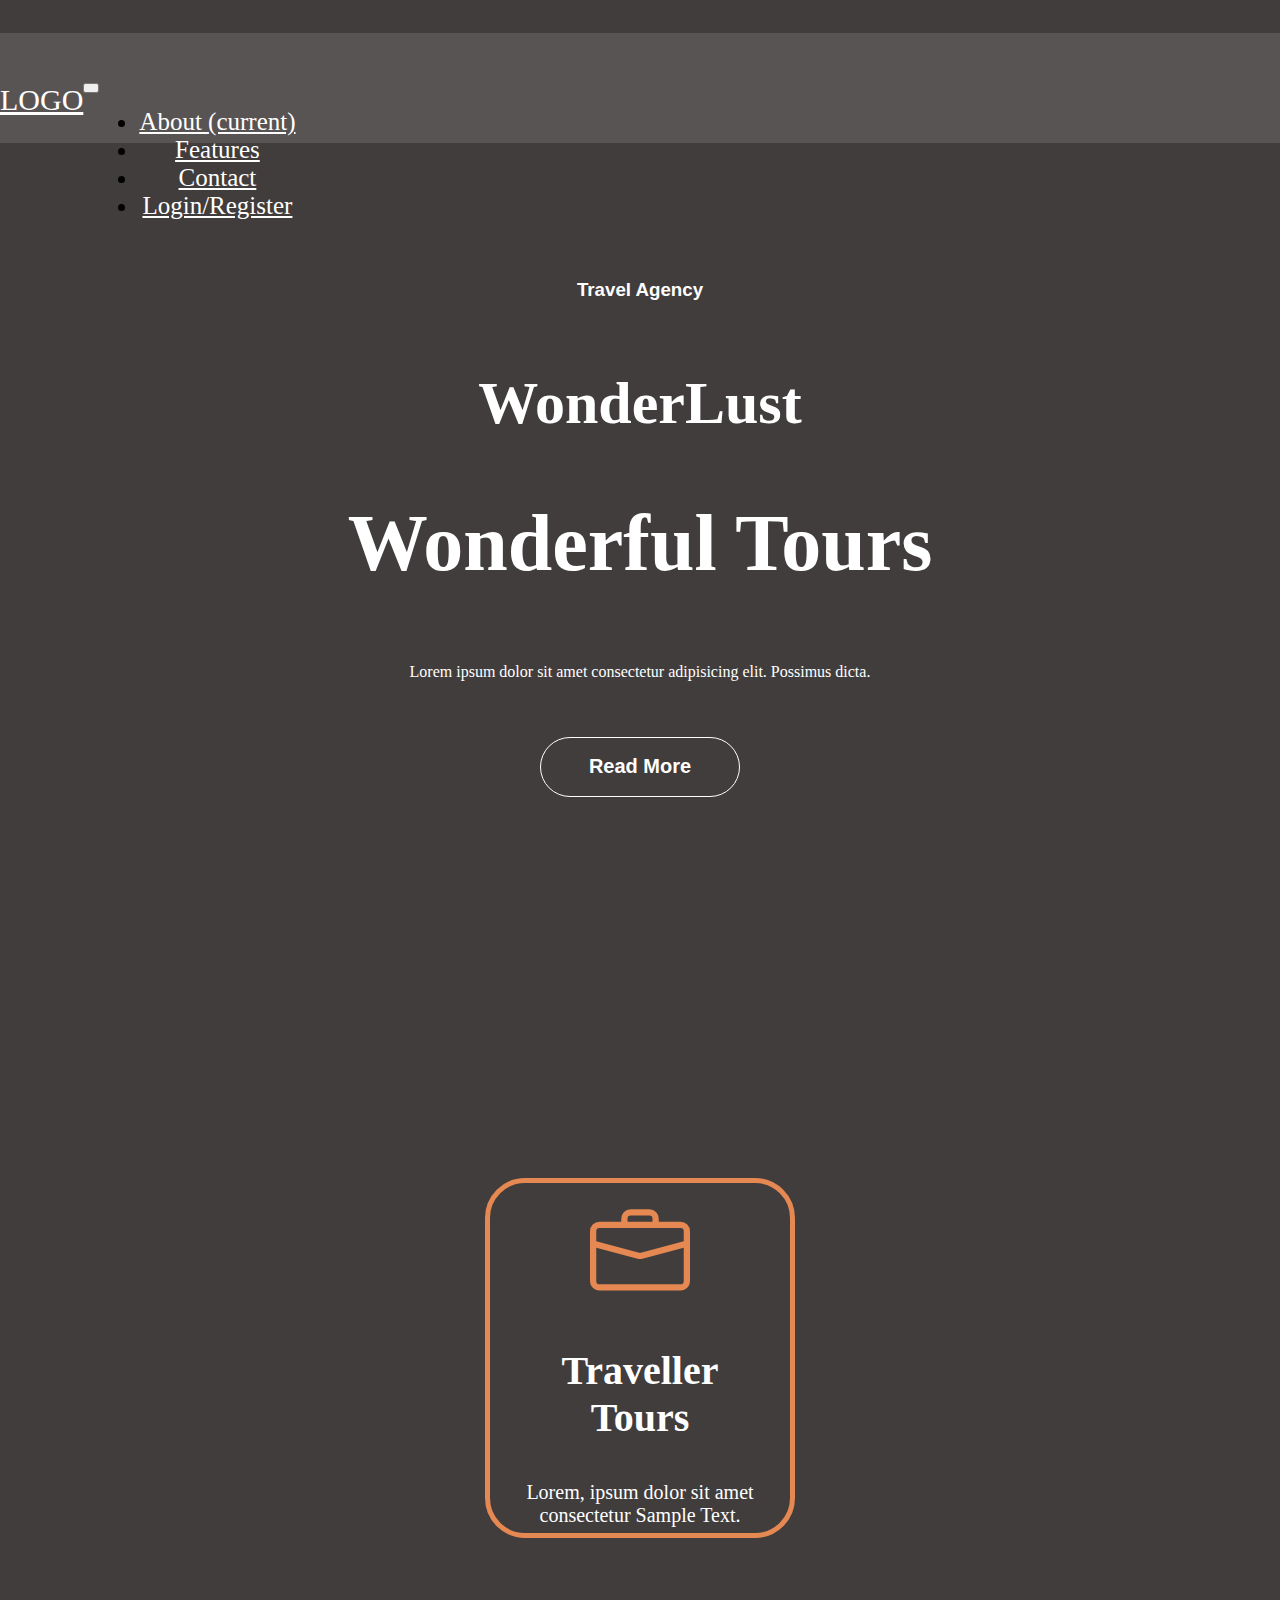
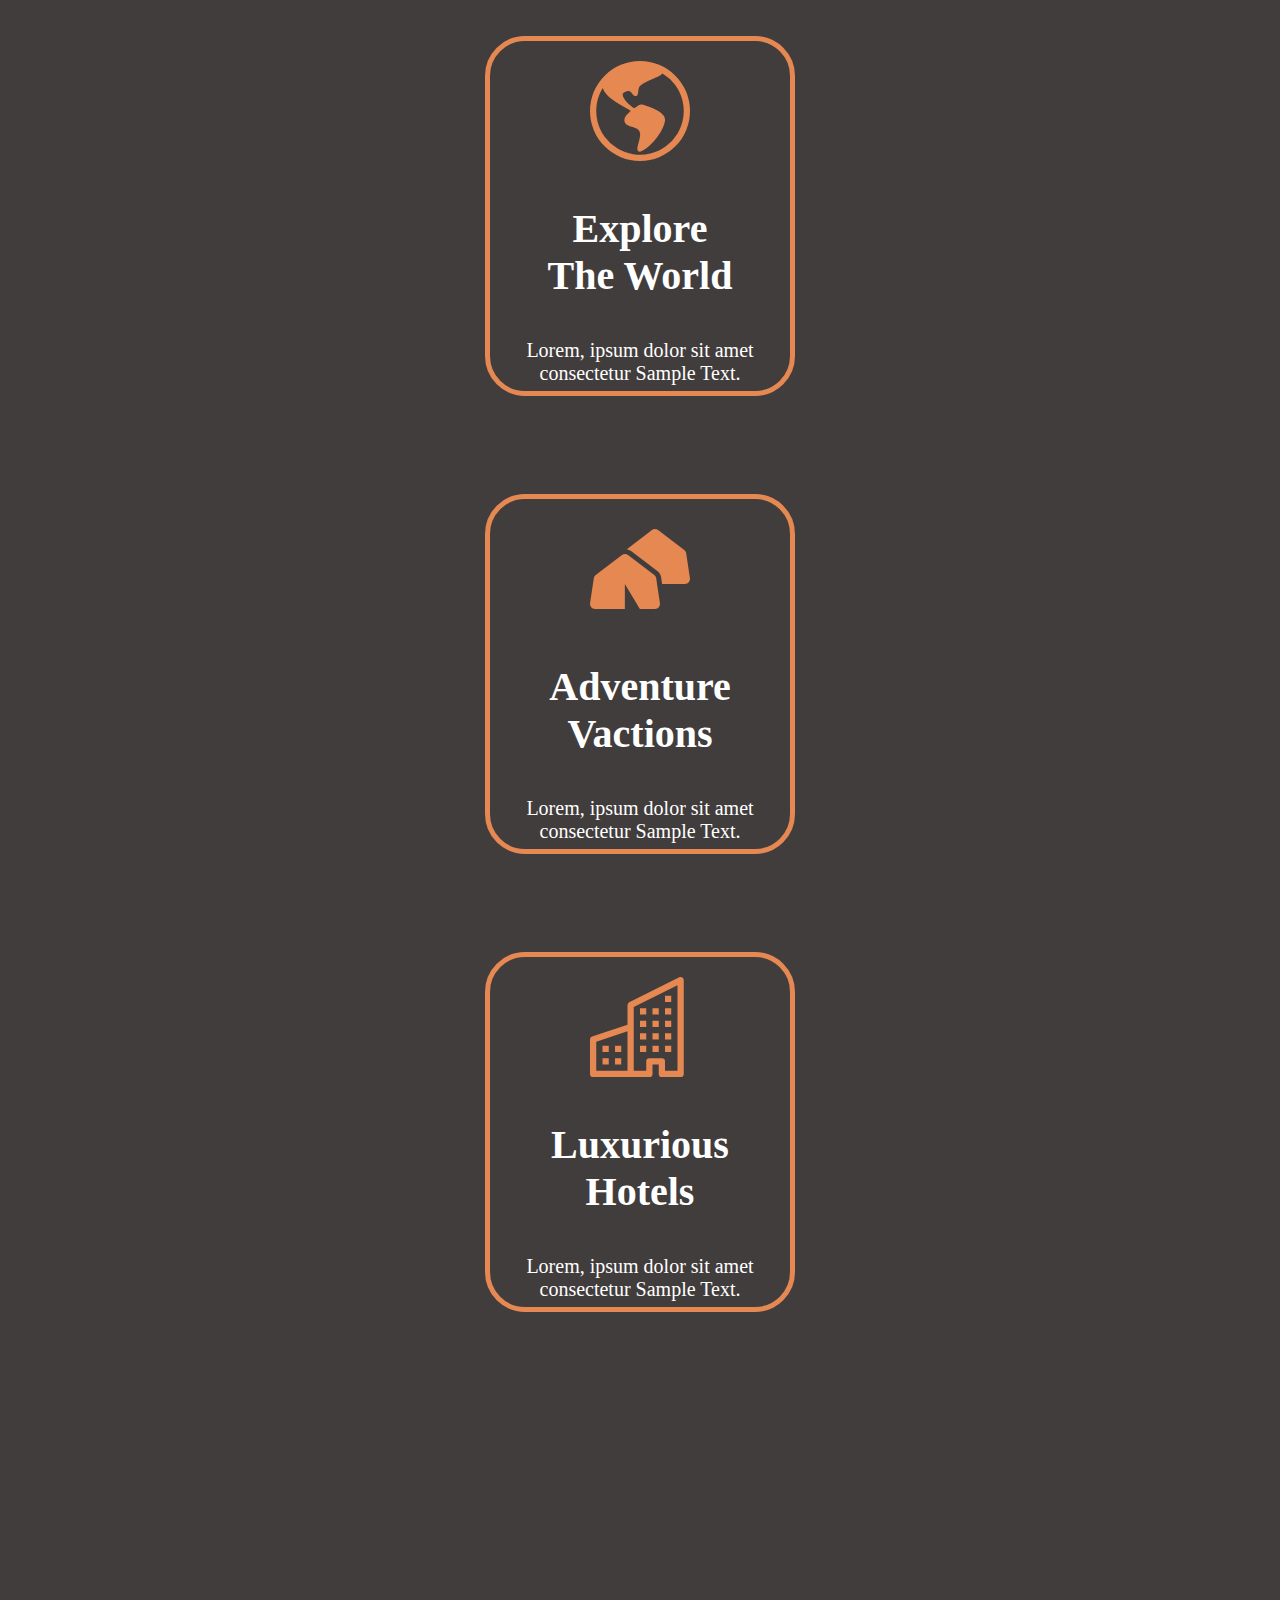
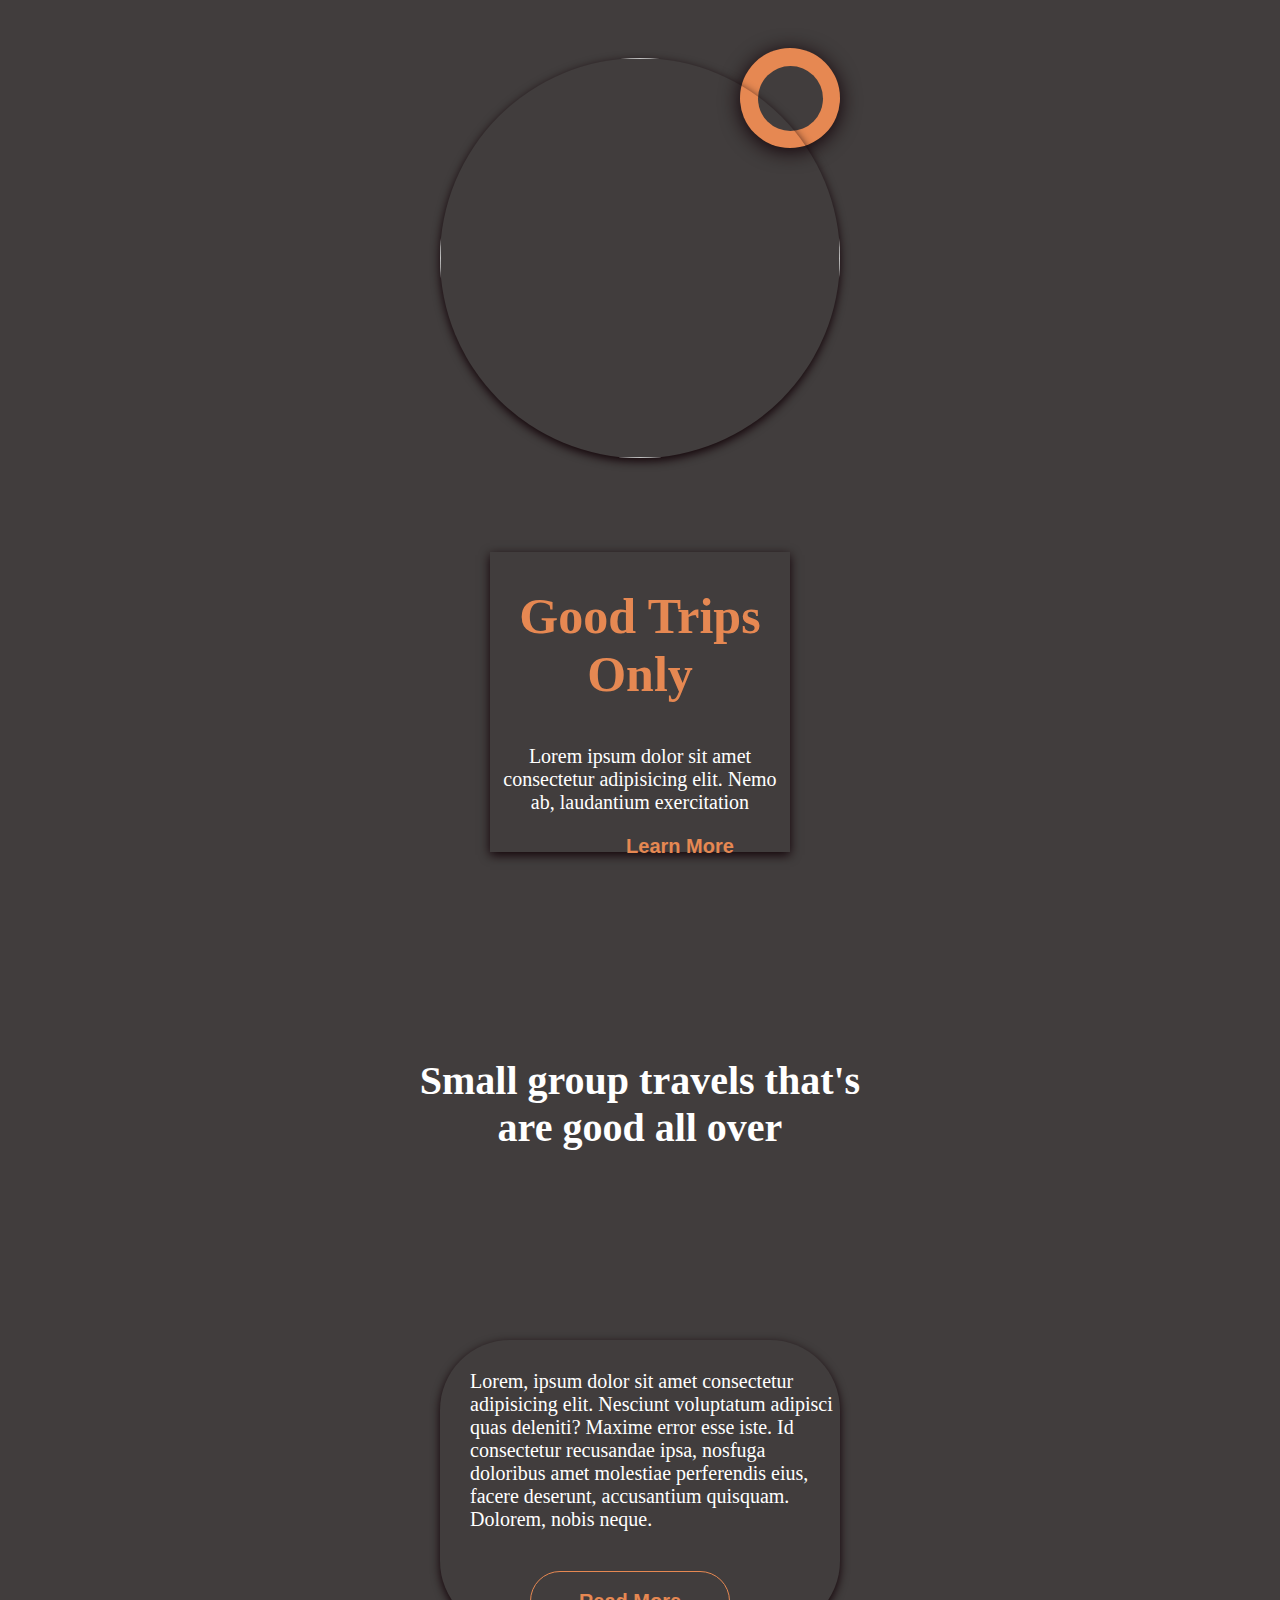
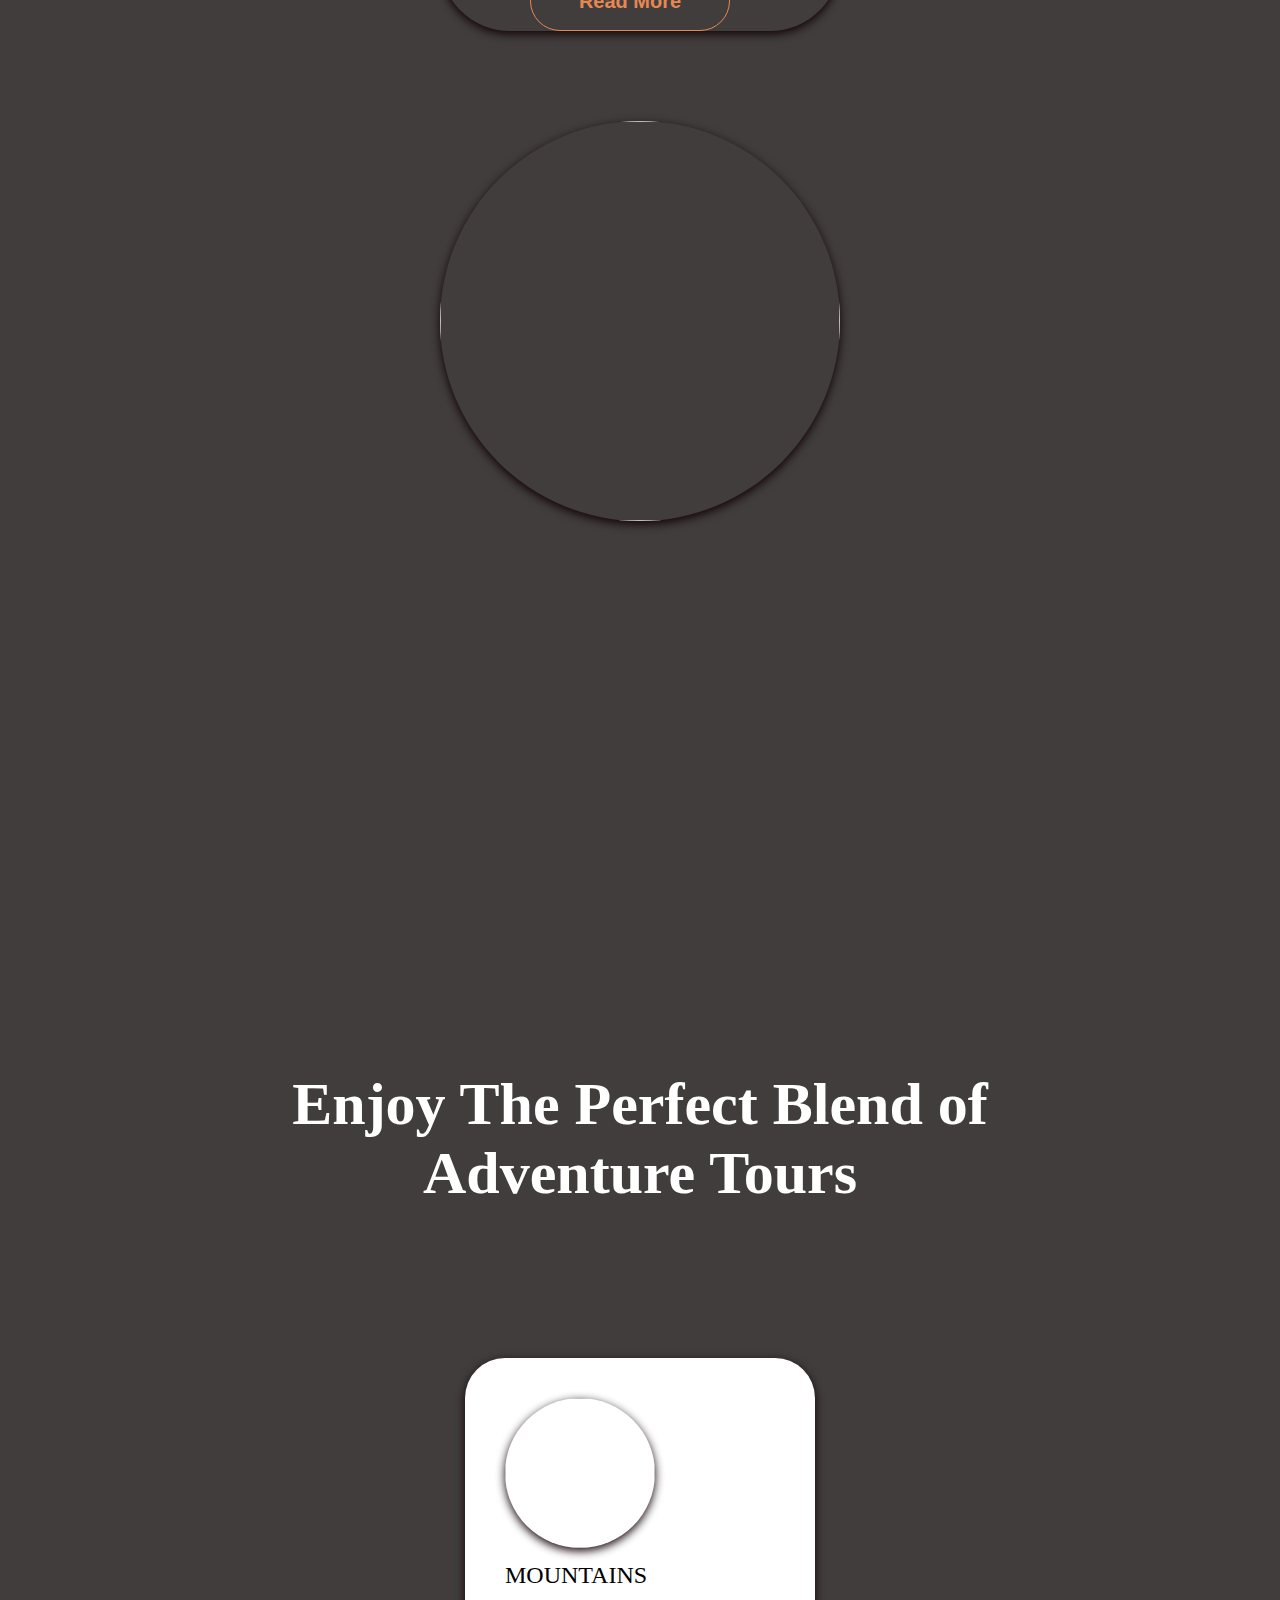
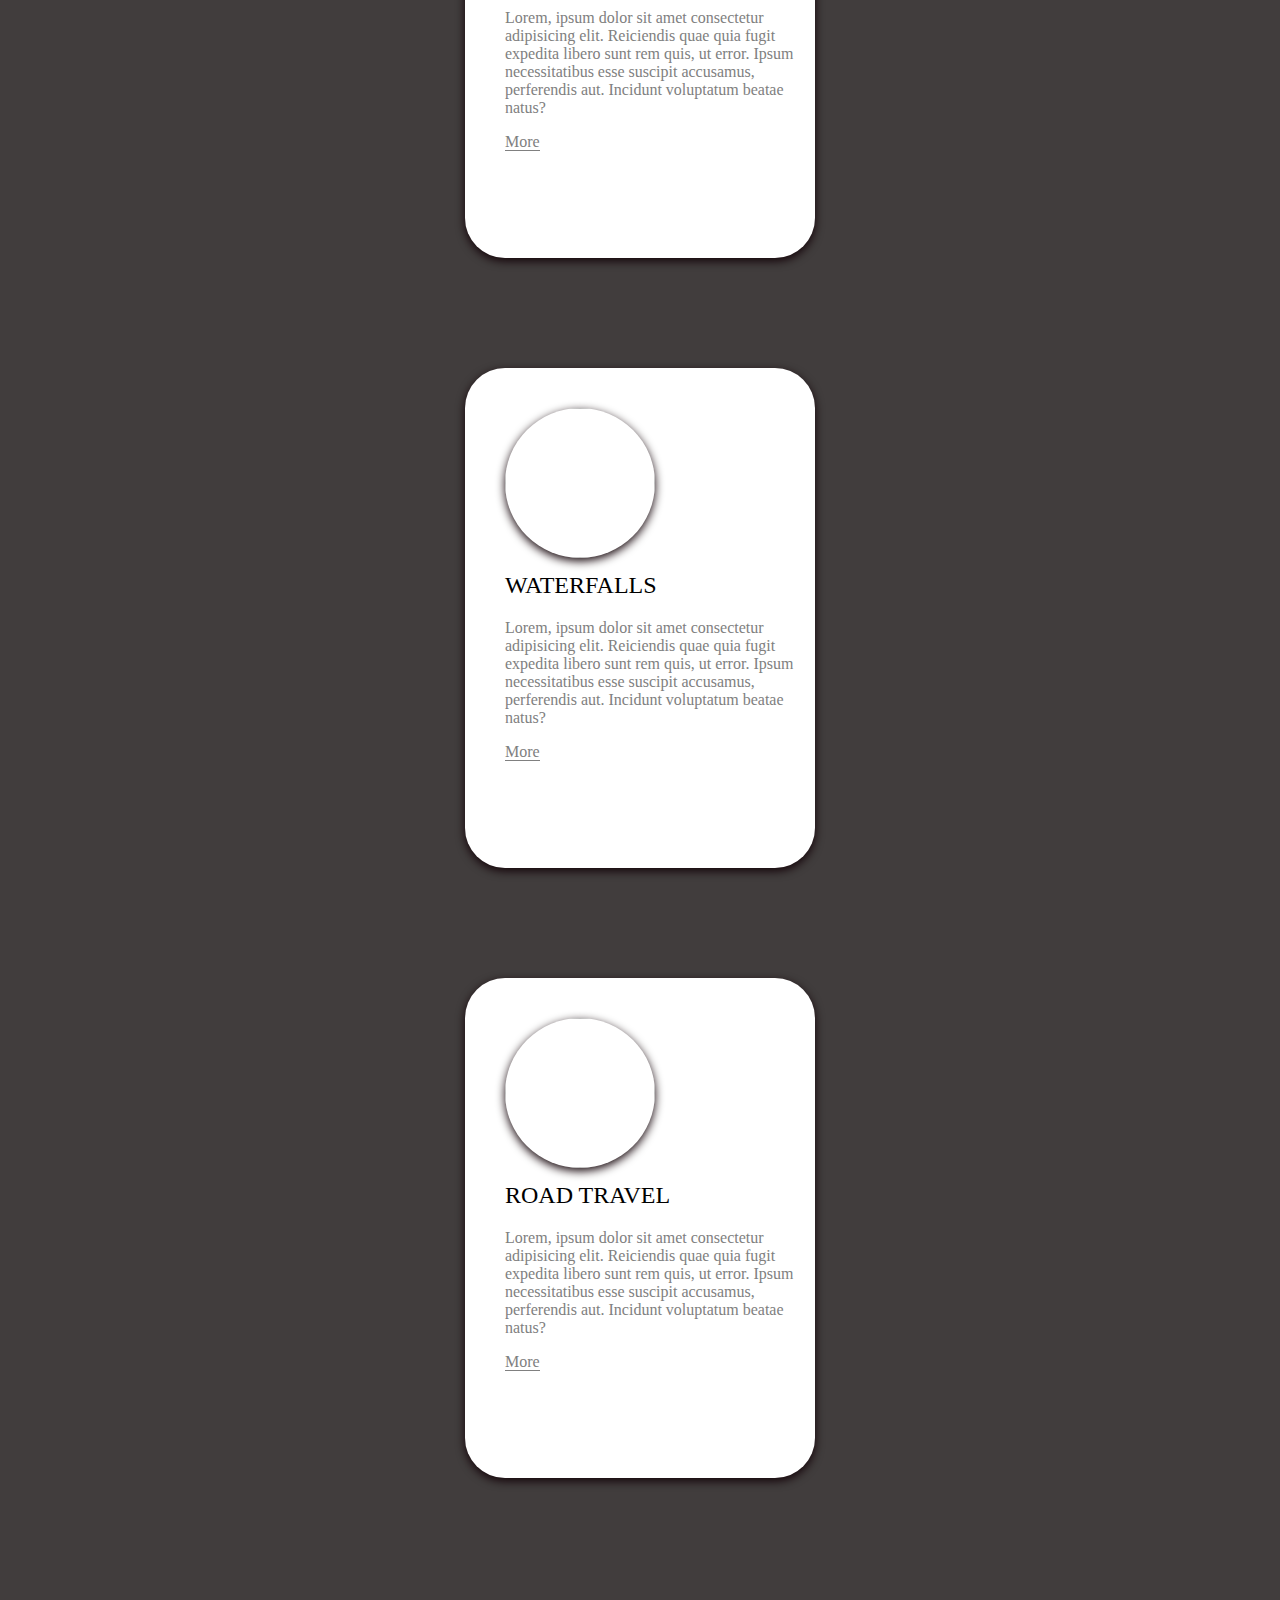
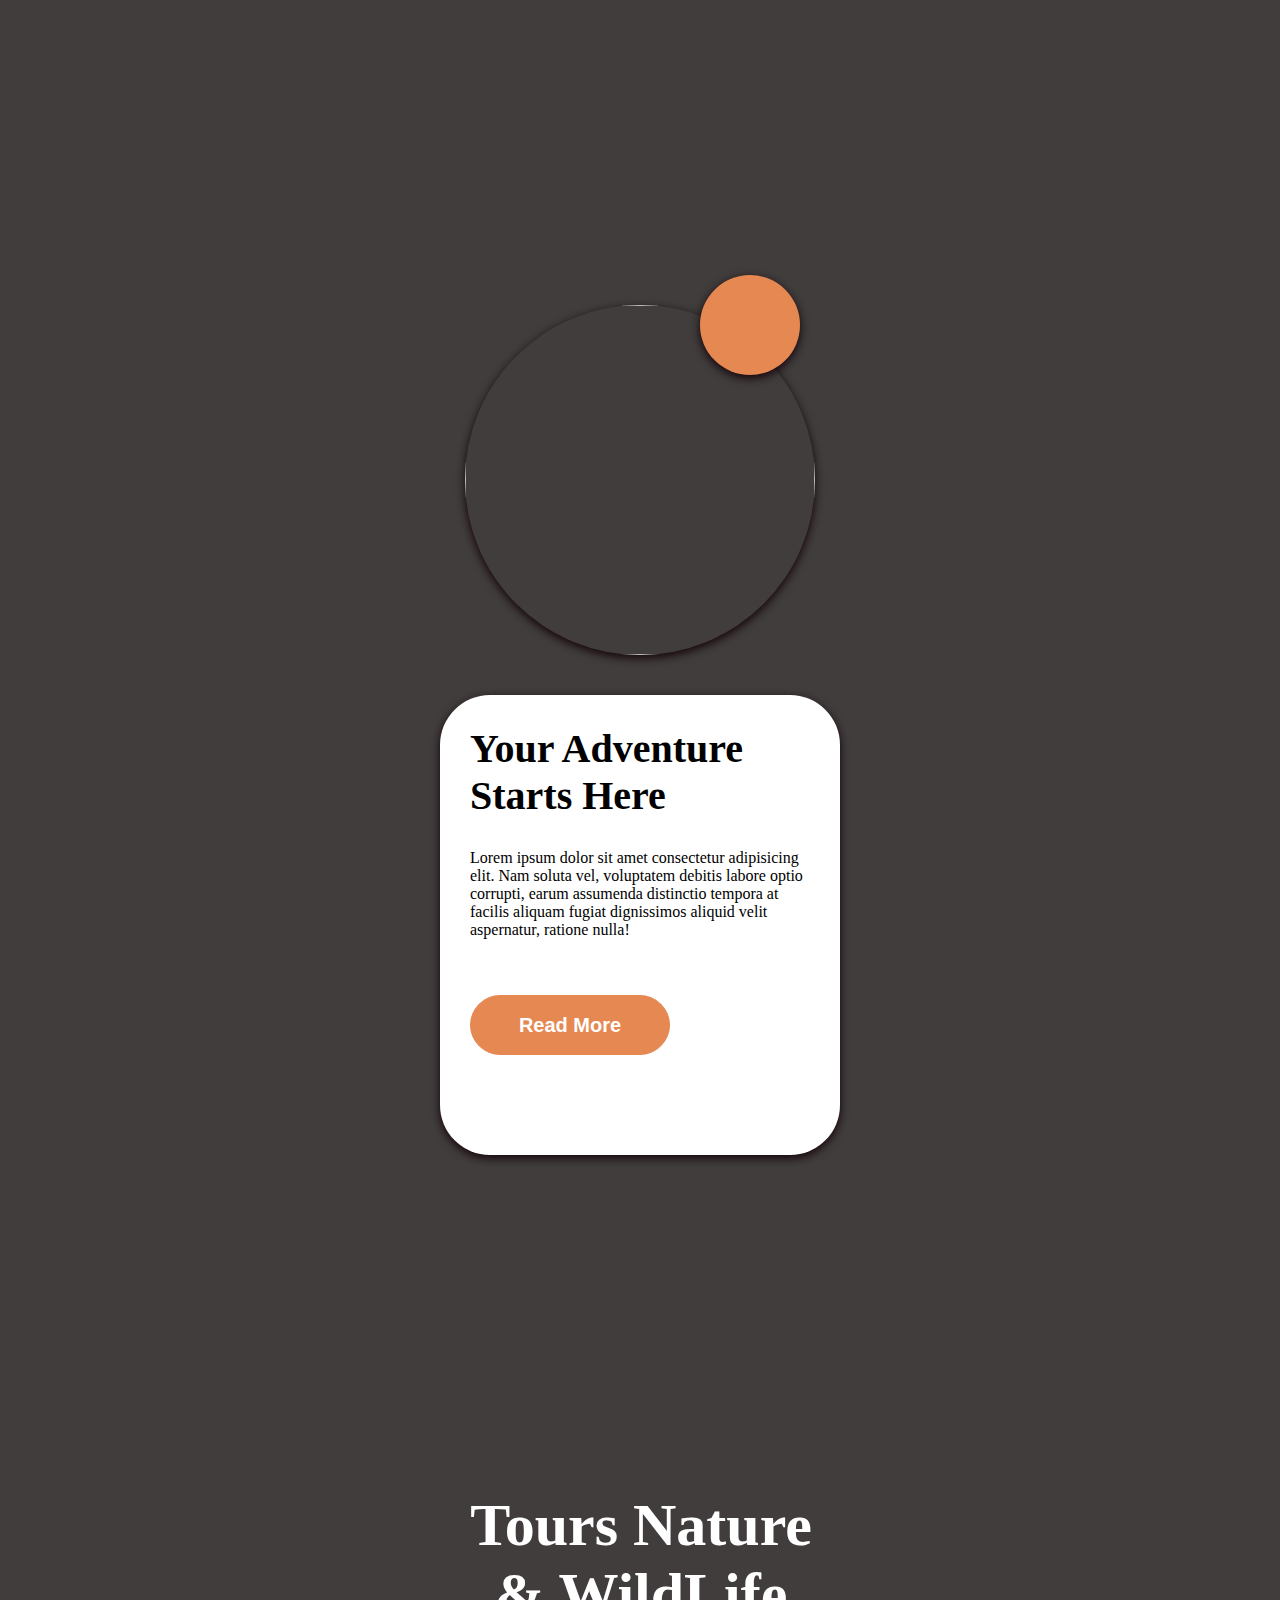
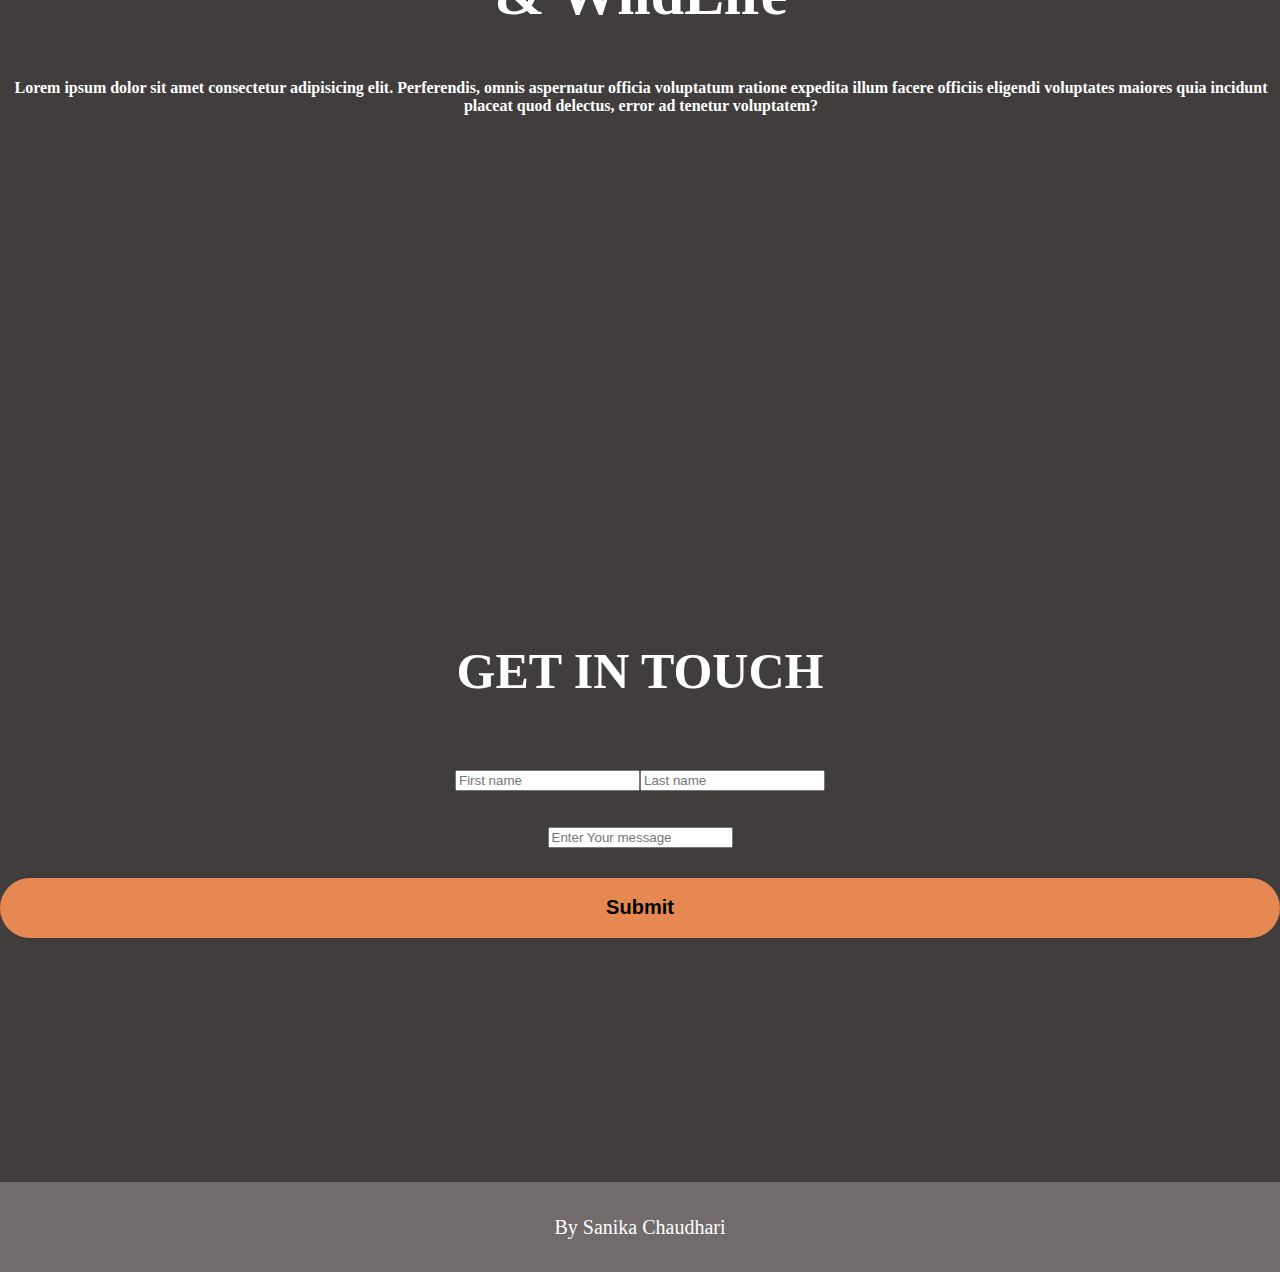
==== Landing/index.html @ 2278f62b "done" ====
<!DOCTYPE html>
<html lang="en">
<head>
    <meta charset="UTF-8">
    <meta name="viewport" content="width=device-width, initial-scale=1.0">
    <title>Landing Page</title>
    
    <link rel="stylesheet" href="https://cdn.jsdelivr.net/npm/bootstrap@4.6.2/dist/css/bootstrap.min.css" integrity="sha384-xOolHFLEh07PJGoPkLv1IbcEPTNtaed2xpHsD9ESMhqIYd0nLMwNLD69Npy4HI+N" crossorigin="anonymous">
    <link rel="stylesheet" href="style.css">
</head>
<body>
  <!-- div1 -->
    <div class="div1">
      <div class="header">
        <nav class="navbar sticky-top navbar-expand-lg first">
          <a class="navbar-brand" style="color:white" href="#">LOGO</a>
          <button
            class="navbar-toggler"
            type="button"
            data-toggle="collapse"
            data-target="#navbarNav"
            aria-controls="navbarNav"
            aria-expanded="false"
            aria-label="Toggle navigation"
          >
            <span class="navbar-toggler-icon"></span>
          </button>
          <div class="collapse navbar-collapse second" id="navbarNav">
            <ul class="navbar-nav">
              <li class="nav-item">
                <a class="nav-link" href="#"
                  >About <span class="sr-only">(current)</span></a
                >
              </li>
              <li class="nav-item">
                <a class="nav-link" href="#">Features</a>
              </li>
              <li class="nav-item">
                <a class="nav-link" href="#">Contact</a>
              </li>
              <li class="nav-item">
                <a class="nav-link" href="#">Login/Register</a>
              </li>
            </ul>
          </div>
        </nav>
      </div>
      <h3>Travel Agency</h3>
      <h2>WonderLust</h2>
      <h1>Wonderful Tours</h1>
      <p>Lorem ipsum dolor sit amet consectetur adipisicing elit. Possimus dicta.</p>
      <button class="btn1">Read More</button>
    </div>
    <!-- boxes -->
    <div class="boxes">
      <div class="box">
        <svg xmlns="http://www.w3.org/2000/svg" width="16" height="16" fill="rgb(230, 136, 82)" class="bi bi-briefcase" viewBox="0 0 16 16">
          <path d="M6.5 1A1.5 1.5 0 0 0 5 2.5V3H1.5A1.5 1.5 0 0 0 0 4.5v8A1.5 1.5 0 0 0 1.5 14h13a1.5 1.5 0 0 0 1.5-1.5v-8A1.5 1.5 0 0 0 14.5 3H11v-.5A1.5 1.5 0 0 0 9.5 1h-3zm0 1h3a.5.5 0 0 1 .5.5V3H6v-.5a.5.5 0 0 1 .5-.5zm1.886 6.914L15 7.151V12.5a.5.5 0 0 1-.5.5h-13a.5.5 0 0 1-.5-.5V7.15l6.614 1.764a1.5 1.5 0 0 0 .772 0zM1.5 4h13a.5.5 0 0 1 .5.5v1.616L8.129 7.948a.5.5 0 0 1-.258 0L1 6.116V4.5a.5.5 0 0 1 .5-.5z"/>
        </svg>
        <h3>Traveller<br>Tours</h3>
        <p>Lorem, ipsum dolor sit amet consectetur Sample Text.</p>
      </div>
      <div class="box">
        <svg xmlns="http://www.w3.org/2000/svg" width="16" height="16" fill="rgb(230, 136, 82)" class="bi bi-globe-americas" viewBox="0 0 16 16">
          <path d="M8 0a8 8 0 1 0 0 16A8 8 0 0 0 8 0ZM2.04 4.326c.325 1.329 2.532 2.54 3.717 3.19.48.263.793.434.743.484-.08.08-.162.158-.242.234-.416.396-.787.749-.758 1.266.035.634.618.824 1.214 1.017.577.188 1.168.38 1.286.983.082.417-.075.988-.22 1.52-.215.782-.406 1.48.22 1.48 1.5-.5 3.798-3.186 4-5 .138-1.243-2-2-3.5-2.5-.478-.16-.755.081-.99.284-.172.15-.322.279-.51.216-.445-.148-2.5-2-1.5-2.5.78-.39.952-.171 1.227.182.078.099.163.208.273.318.609.304.662-.132.723-.633.039-.322.081-.671.277-.867.434-.434 1.265-.791 2.028-1.12.712-.306 1.365-.587 1.579-.88A7 7 0 1 1 2.04 4.327Z"/>
        </svg>
        <h3>Explore<br>The World</h3>
        <p>Lorem, ipsum dolor sit amet consectetur Sample Text.</p>
      </div>
      <div class="box">
        <svg style="color: rgb(230, 136, 82)" xmlns="http://www.w3.org/2000/svg" viewBox="0 0 640 512"><!--! Font Awesome Free 6.1.1 by @fontawesome - https://fontawesome.com License - https://fontawesome.com/license/free (Icons: CC BY 4.0, Fonts: SIL OFL 1.1, Code: MIT License) Copyright 2022 Fonticons, Inc. --><path d="M396.6 6.546C408.1-2.182 423.9-2.182 435.4 6.546L603.4 134.5C610 139.6 614.4 147 615.6 155.3L639.6 315.3C641 324.5 638.3 333.8 632.2 340.9C626.2 347.9 617.3 352 608 352H461.5L455.3 310.5C452.8 294 444 279.2 430.8 269.1L262.8 141.1C254.6 134.9 245.4 130.9 235.8 129.1L396.6 6.546zM411.4 294.5C418 299.6 422.4 307 423.6 315.3L447.6 475.3C449 484.5 446.3 493.8 440.2 500.9C434.2 507.9 425.3 512 416 512H319.1L223.1 352V512H32C22.68 512 13.83 507.9 7.753 500.9C1.674 493.8-1.028 484.5 .3542 475.3L24.35 315.3C25.59 307 29.98 299.6 36.61 294.5L204.6 166.5C216.1 157.8 231.9 157.8 243.4 166.5L411.4 294.5z" fill="rgb(230, 136, 82)"></path></svg>
        <h3>Adventure<br>Vactions</h3>
        <p>Lorem, ipsum dolor sit amet consectetur Sample Text.</p>
      </div>
      <div class="box">
        <svg xmlns="http://www.w3.org/2000/svg" width="16" height="16" fill="rgb(230, 136, 82)" class="bi bi-buildings" viewBox="0 0 16 16">
          <path d="M14.763.075A.5.5 0 0 1 15 .5v15a.5.5 0 0 1-.5.5h-3a.5.5 0 0 1-.5-.5V14h-1v1.5a.5.5 0 0 1-.5.5h-9a.5.5 0 0 1-.5-.5V10a.5.5 0 0 1 .342-.474L6 7.64V4.5a.5.5 0 0 1 .276-.447l8-4a.5.5 0 0 1 .487.022ZM6 8.694 1 10.36V15h5V8.694ZM7 15h2v-1.5a.5.5 0 0 1 .5-.5h2a.5.5 0 0 1 .5.5V15h2V1.309l-7 3.5V15Z"/>
          <path d="M2 11h1v1H2v-1Zm2 0h1v1H4v-1Zm-2 2h1v1H2v-1Zm2 0h1v1H4v-1Zm4-4h1v1H8V9Zm2 0h1v1h-1V9Zm-2 2h1v1H8v-1Zm2 0h1v1h-1v-1Zm2-2h1v1h-1V9Zm0 2h1v1h-1v-1ZM8 7h1v1H8V7Zm2 0h1v1h-1V7Zm2 0h1v1h-1V7ZM8 5h1v1H8V5Zm2 0h1v1h-1V5Zm2 0h1v1h-1V5Zm0-2h1v1h-1V3Z"/>
        </svg>
        <h3>Luxurious<br>Hotels</h3>
        <p>Lorem, ipsum dolor sit amet consectetur Sample Text.</p>
      </div>
    </div>
    <!-- div2 -->
    <div class="div2">
        <div class="box1">
          <h2>Good Trips<br> Only</h2>
          <p>Lorem ipsum dolor sit amet consectetur adipisicing elit. Nemo ab, laudantium exercitation</p>
          <button class="btn2">Learn More</button>
        </div>
        <div class="boxr">
        <div class="image">
          <img src="../Landing Page/images/goodtrips.jpg" alt="">
        </div>
        <div class="circle">
          <div class="circlei"></div>
        </div>
      </div>
    </div>
    <!-- div3 -->
    <div class="div3">
      <h1>Small group travels that's<br> are good all over</h1>
      <div class="small">
        <div class="info">
          <p>Lorem, ipsum dolor sit amet consectetur adipisicing elit. Nesciunt voluptatum adipisci quas deleniti? Maxime error esse iste. Id consectetur recusandae ipsa, nosfuga doloribus amet molestiae perferendis eius, facere deserunt, accusantium quisquam. Dolorem, nobis neque.
          </p>
          <button>Read More</button>
        </div>
        <div class="image">
          <img src="../Landing Page/images/smallgroup.jpg" alt="">
        </div>
      </div>
    </div>
    <!-- div4 -->
    <div class="div4">
      <h1>Enjoy The Perfect Blend of<br> Adventure Tours</h1>
      <div class="boxo">
        <div class="boxi">
          <img src="../Landing Page/images/mountain.jpg" alt="">
          <h2>MOUNTAINS</h2>
          <p>Lorem, ipsum dolor sit amet consectetur adipisicing elit. Reiciendis quae quia fugit expedita libero sunt rem quis, ut error. Ipsum necessitatibus esse suscipit accusamus, perferendis aut. Incidunt voluptatum beatae natus?</p>
          <a>More</a>
        </div>
        <div class="boxi">
          <img src="../Landing Page/images/waterfall.jpg" alt="">
          <h2>WATERFALLS</h2>
          <p>Lorem, ipsum dolor sit amet consectetur adipisicing elit. Reiciendis quae quia fugit expedita libero sunt rem quis, ut error. Ipsum necessitatibus esse suscipit accusamus, perferendis aut. Incidunt voluptatum beatae natus?</p>
          <a>More</a>
        </div>
        <div class="boxi">
          <img src="../Landing Page/images/road.jpg" alt="">
          <h2>ROAD TRAVEL</h2>
          <p>Lorem, ipsum dolor sit amet consectetur adipisicing elit. Reiciendis quae quia fugit expedita libero sunt rem quis, ut error. Ipsum necessitatibus esse suscipit accusamus, perferendis aut. Incidunt voluptatum beatae natus?</p>
          <a>More</a>
        </div>
      </div>
    </div>
    <!-- div5 -->
    <div class="div5">
      <div class="circle"></div>
      <img src="../Landing Page/images/adventure.jpg" alt="">
      <div class="info">
        <h1>Your Adventure<br> Starts Here</h1>
        <p>Lorem ipsum dolor sit amet consectetur adipisicing elit. Nam soluta vel, voluptatem debitis labore optio corrupti, earum assumenda distinctio tempora at facilis aliquam fugiat dignissimos aliquid velit aspernatur, ratione nulla!</p>
        <button>Read More</button>
      </div>
    </div>
    <!-- div6 -->
    <div class="div6">
        <h2>Tours Nature<br> & WildLife </h2>
        <p>Lorem ipsum dolor sit amet consectetur adipisicing elit. Perferendis, omnis aspernatur officia voluptatum ratione expedita illum facere officiis eligendi voluptates maiores quia incidunt placeat quod delectus, error ad tenetur voluptatem?</p>
    </div>
    <!-- div7 -->
    <div class="div7">
      <h1>GET IN TOUCH</h1><br><br>
      <div class="container boxf">
      <form >
        <div class="row size" >
          <div class="col">
            <input type="text" class="form-control " placeholder="First name">
          </div>
          <div class="col">
            <input type="text" class="form-control " placeholder="Last name">
          </div>
        </div><br><br>
        <div class="row text">
          <div class="col size" >
            <input  type="text" class="form-control " placeholder="Enter Your message">
          </div>
        </div>
        <button class="size">Submit</button>
      </form>
      </div>
    </div>
    <!-- footer -->
    <div class="footer">
      <p>By Sanika Chaudhari</p>
    </div>
    

    <script src="https://cdn.jsdelivr.net/npm/jquery@3.5.1/dist/jquery.slim.min.js" integrity="sha384-DfXdz2htPH0lsSSs5nCTpuj/zy4C+OGpamoFVy38MVBnE+IbbVYUew+OrCXaRkfj" crossorigin="anonymous"></script>
    <script src="https://cdn.jsdelivr.net/npm/bootstrap@4.6.2/dist/js/bootstrap.bundle.min.js" integrity="sha384-Fy6S3B9q64WdZWQUiU+q4/2Lc9npb8tCaSX9FK7E8HnRr0Jz8D6OP9dO5Vg3Q9ct" crossorigin="anonymous"></script>
</body>
</html>
---- Landing/style.css ----
body{
    margin:0;
    background-color: rgb(65, 61, 61);
}
/* header */
.header {
    padding: 50px;
    text-align: center;
    background-color:rgba(114, 107, 107,0.5)  ;
    font-size: 25px;
    margin-top: -10em;
    width: 100%;
}
  .first {
    height: 10px;
    display: flex;
    align-content: center;
  }
  .first button {
    color: white;
  }
  .second {
    display: flex;
    justify-content: flex-end;
  }
  .second a {
   color: white;
  }
  ul,
  li {
    flex: 1;
    max-width: 450px;
  }
  .navbar-brand {
    font-size: larger;
  }
   /* div1 */
  .div1{
    width:100%;
    height: 120vh;
    background-image: url("../Landing Page/images/img1.jpg");
    background-size: cover;
    display: flex;
    flex-direction: column;
    justify-content: center; 
    align-items: center;
  }
  .div1 h3{
    color:white;
    text-align: center;
    padding-top: 13vh;
    font-family: 'Gill Sans', 'Gill Sans MT', Calibri, 'Trebuchet MS', sans-serif;
  }
  .div1 h2{
    color: white;
    font-family: cursive;
    font-size: 80px;
    text-align: center;
  }
  .div1 h1{
    text-align: center;
    font-size: 100px;
    color: white;
    margin-top: 10px;
  }
  .div1 p{
    text-align: center;
    color: white;
    font-size: 1em;
    margin-top: 20px;
  }
  .btn1{
      width:200px;
      height:60px;
      border-radius: 40px;
      border: 1px solid white;
      margin-top: 40px;
      background-color: transparent;
      color: white;
      font-size: 20px;
      font-weight: 700;
}
.btn1:hover{
    background-color: white;
    color: black;
}
/* boxes */
 .boxes{
    width:100%;
    height: 500px;
    display: flex;
    justify-content: space-evenly;
}
.box{
  width:300px;
  height:350px;
  border: 5px solid rgb(230, 136, 82);
  margin-top: -50px;
  border-radius: 40px;
  background-color:rgb(65, 61, 61) ;
}
.box:hover{
  width:310px;
  height: 360px;
}
.box svg{
  width:100px;
  height: 100px;
  margin-left: 100px;
  margin-top:20px;
}
.box h3{
  color: white;
  text-align: center;
  font-size: 40px;
}
.box p{
  color: white;
  text-align: center;
  margin-top: 20px;
  margin-left: 10px;
  margin-right: 10px;
  font-size: 20px;
}
/* div2 */
.div2{
  width:100%;
  height:100vh;
  display: flex;
  justify-content: center;
}
.div2 .box1{
  width:400px;
  height:400px;
  margin-top: 90px;
  box-shadow: 0 3px 10px rgb(18, 2, 7);
  display: flex;
  flex-direction: column;
  align-items: center;
  justify-content: center;
}
.div2 .box1 h2{
  font-size: 50px;
  color:rgb(230, 136, 82) ;
  text-align: center;
}
.div2 .box1 p{
  color: white;
  text-align:start;
  font-size: 20px;
  margin-top: 50px;
  font-weight: 200;
  text-align: center;
}
.div2 .image img{
  width:600px;
  height: 600px;
  border-radius: 300px;
  margin-top: 0px;
  margin-left: 70px;
  box-shadow: 0 3px 10px rgb(18, 2, 7);
}
.div2 .boxr{
  display: flex;
  flex-direction: row;
}
.div2 .circle{
  width: 200px;
  height: 200px;
  border-radius: 100px;
  background-color: rgb(230, 136, 82);
  display: flex;
  justify-content: center;
  align-items: center;
  margin-left: -140px;
  margin-top: 40px;
  z-index: -1;
  box-shadow: 0 3px 20px rgb(18, 2, 7);
}
.div2 .circlei{
  width:130px;
  height: 130px;
  border-radius: 80px;
  background-color: rgb(65, 61, 61);
}
.div2 .btn2{
  width:190px;
  height: 60px;
  border-radius: 40px;
  border: 1px solid rgb(230, 136, 82);
  background-color: transparent;
  color: rgb(230, 136, 82);
  font-size: 20px;
  font-weight: 600;
}
.div2 .btn2:hover{
  border: 1px solid white;
  color:rgb(65, 61, 61);
  background-color: white;
}
/* div3 */
.div3{
  width: 100%;
  height: 120vh;
  color: white;
}
.div3 h1{
  font-size: 70px;
  margin-left:3em;
}
.div3 .small{
  width:100%;
  height: 90vh;
  display: flex;
  justify-content: center;
}
.small .info{
  width:400px;
  height: 400px;
  border-radius: 70px;
  margin-top: 80px;
  box-shadow: 0 3px 10px rgb(18, 2, 7);
}
.small .info p{
  color:white;
  font-size: 20px;
  margin-top: 30px;
  margin-left: 30px;
  
}
.small .info button{
  width:200px;
      height:60px;
      border-radius: 40px;
      border: 1px solid rgb(230, 136, 82);
      margin-top: 40px;
      margin-left: 90px;
      background-color: transparent;
      color:rgb(230, 136, 82);
      font-size: 20px;
      font-weight: 700;
}
.small .info button:hover{
  background-color:white ;
  color: rgb(65, 61, 61);
  border-color: white;
}
.small .image img{
  width:400px;
  height: 400px;
  border-radius: 400px;
  margin-top: 90px;
  margin-left: 60px;
  box-shadow: 0 3px 10px rgb(18, 2, 7);
}
/* div4 */
.div4{
  width:100%;
  height: 110vh;
}
.div4 h1{
  color: white;
  text-align: center;
  font-size: 60px;
  margin-top: 20px;
}
.div4 .boxo{
  width: 100%;
  height: 80vh;
  margin-top: 30px;
  display: flex;
  justify-content: space-evenly;
}
.div4 .boxo .boxi{
  width:350px;
  height: 500px;
  background-color: white;
  border-radius: 40px;
  box-shadow: 0 3px 10px rgb(18, 2, 7);
}
.div4 .boxo .boxi img{
  width:150px;
  height: 150px;
  border-radius: 50%;
  margin-left: 40px;
  margin-top: 40px;
  box-shadow: 0 3px 10px rgb(18, 2, 7);
}
.div4 .boxo .boxi h2{
  margin-left: 40px;
  margin-top: 20px;
  font-weight: 100;
}
.div4 .boxo .boxi p{
  color: grey;
  margin-left: 40px;
  margin-top: 20px;
}
.div4 .boxo .boxi a{
  margin-left: 40px;
  color: grey;
  border-bottom: 1px solid grey;
}
/* div5 */
.div5{
  width:100%;
  height: 140vh;
  display: flex;
  flex-direction: row;
}
.div5 .circle{
  width: 150px;
  height: 150px;
  border-radius: 50%;
  background-color:rgb(230, 136, 82) ;
  margin-top: 500px;
  margin-left: 250px;
  margin-right: -100px;
  z-index: 1;
  box-shadow: 0 3px 10px rgb(18, 2, 7);
}
.div5 img{
  width:700px;
  height: 700px;
  border-radius: 50%;
  box-shadow: 0 3px 10px rgb(18, 2, 7);
}
.div5 .info{
  width: 500px;
  height: 500px;
  border-radius: 100px;
  background-color: white;
  margin-left: -150px;
  margin-top: 400px;
  box-shadow: 0 3px 10px rgb(18, 2, 7);
}
.div5 .info h1{
  margin-left: 30px;
  margin-top: 30px;
  font-weight: 600;
  font-size: 60px;
}
.div5 .info p{
  margin-left: 30px;
  margin-top: 30px;
  margin-right: 30px;
}
.div5 .info button{
  width:200px;
      height:60px;
      border-radius: 40px;
      border: 1px solid rgb(230, 136, 82);
      margin-top: 40px;
      margin-left: 30px;
      background-color: rgb(230, 136, 82);
      color:white;
      font-size: 20px;
      font-weight: 700;
}
.div5 .info button:hover{
  background-color: rgb(65, 61, 61);
}
/* div6 */
.div6{
  width: 100%;
  height: 100vh;
  border: 1px solid rgb(65, 61, 61);
  background-image: url("../Landing Page/images/wildlife.jpg");
  background-size: cover;
}
.div6 h2{
  font-size: 60px;
  color: white;
  margin-left: 200px;
  margin-top: 200px;
}
.div6 p{
  color:white;
  margin-left: 200px;
  margin-right: 900px;
  font-weight: 600;
  margin-top: 20px;
}
/* div7 */
.div7{
  width:100%;
  height: 60vh;
}
.div7 h1{
  text-align: center;
  margin-top: 50px;
  color: white;
  font-size: 50px;
}
.div7 button{
  margin-top: 30px;
  width: 100%;
  height: 60px;
  border-radius: 50px;
  background-color: rgb(230, 136, 82);
  border: none;
  font-size: 20px;
  font-weight: 600;
}
.div7 button:hover{
  background-color:rgb(114, 107, 107) ;
  color: white;
}
.div7 .boxf{
  width:700px;
}

/* footer */
.footer{
  width: 100%;
  height: 10vh;
  background-color:rgb(114, 107, 107)  ;
  display: flex;
  justify-content: center;
  align-items: center;
  font-size: 20px;
}
.footer p{
  color: white;
  text-align: center;

}
@media(max-width:1300px){
  .div1 h2{
    font-size: 60px;
  }
  .div1 h1{
    font-size: 80px;
  }
  .boxes{
    display: flex;
    flex-direction: column;
    height:220vh;
    align-items: center;
  }
  .div2{
    display: flex;
    align-items: center;
    justify-content: center;
    flex-direction: column-reverse;
    height: 130vh;
  }
  .div2 .btn2{
    margin-left: 80px;
    width:50%;
    height: 40px;
    border-radius: 40px;
    border: none;
  }
  .div2 .box1{
    width:300px;
    height: 300px;
    display: flex;
    flex-direction: column;
  }
  .div2 .image img{
    width:400px;
    height: 400px;
    margin-left: 0;
    margin-top: 20px;
  }
  .div2 .box1 p{
    margin-top: 0;
  }
  .div2 .circle{
    width:100px;
    height:100px;
    margin-left: -100px;
    margin-top: 10px;
  }
  .div2 .circlei{
    width:65px;
    height: 65px;
  }
  .div3{
    height: 180vh;
    display: flex;
    flex-direction: column;
    justify-content: flex-start;
  }
  .div3 h1{
    text-align: center;
    font-size: 40px;
    margin-left: 0;
  }
  .div3 .small{
    display: flex;
    flex-direction:column ;
    justify-content: center;
    align-items: center;
  }
  .small .info{
    margin-top: 300px;
  }
  .small .info p{
    margin-bottom: 0;
  }
  .small .image img{
    margin-left: 0px;
  }
  .div4{
    height: 250vh;
  }
  .div4 .boxo{
    display: flex;
    flex-direction: column;
    height: 210vh;
    align-items: center;
  }
  .div4 .boxo .boxi{
    margin-top: 50px;
  }
  .div4 .boxo .boxi h2{
    margin-top: 10px;
  }
  .div5{
    display: flex;
    flex-direction:column;
    justify-content: center;
    align-items: center;
    height: 130vh;
  }
  .div5 img{
    width:350px;
    height: 350px;
    margin: 0;
    margin-top: -70px;
  }
  .div5 .info{
    width:400px;
    height: 460px;
    border-radius: 50px;
    margin: 0;
    margin-top: 40px;
  }
  .div5 .circle{
    margin-top: 0;
    width:100px;
    height: 100px;
    margin-left: 120px;
    margin-top: 20px;
  }
  .div5 .info h1{
    font-size: 40px;
  }
  .div6 h2{
    text-align: center;
    margin-left: 0;
  }
  .div6 p{
   margin-right: 5px;
   margin-left: 5px;
   text-align: center;
  }
  .div7 .size{
    display: flex;
    justify-content: center;
    align-items: center;
    /* margin-left: 0; */
  }
  .div7 .boxf{
    width:100%;
  }
}
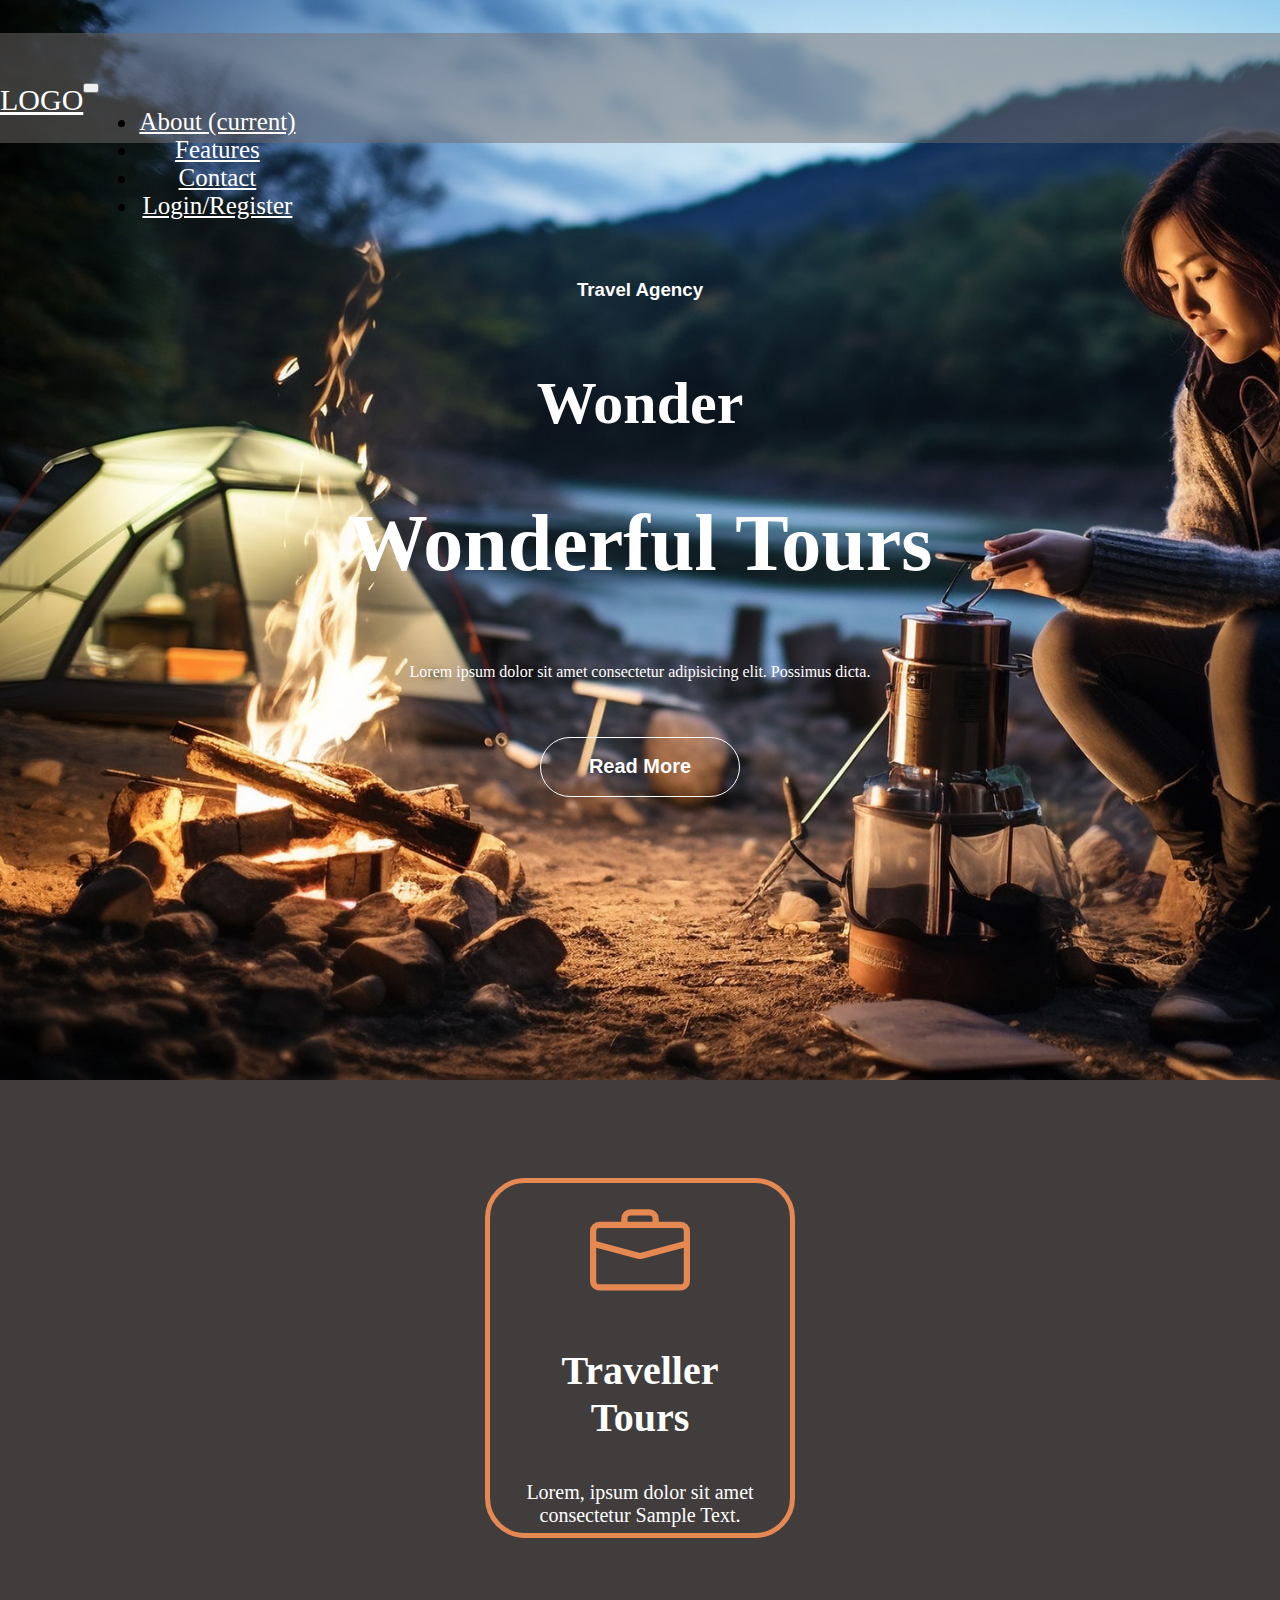
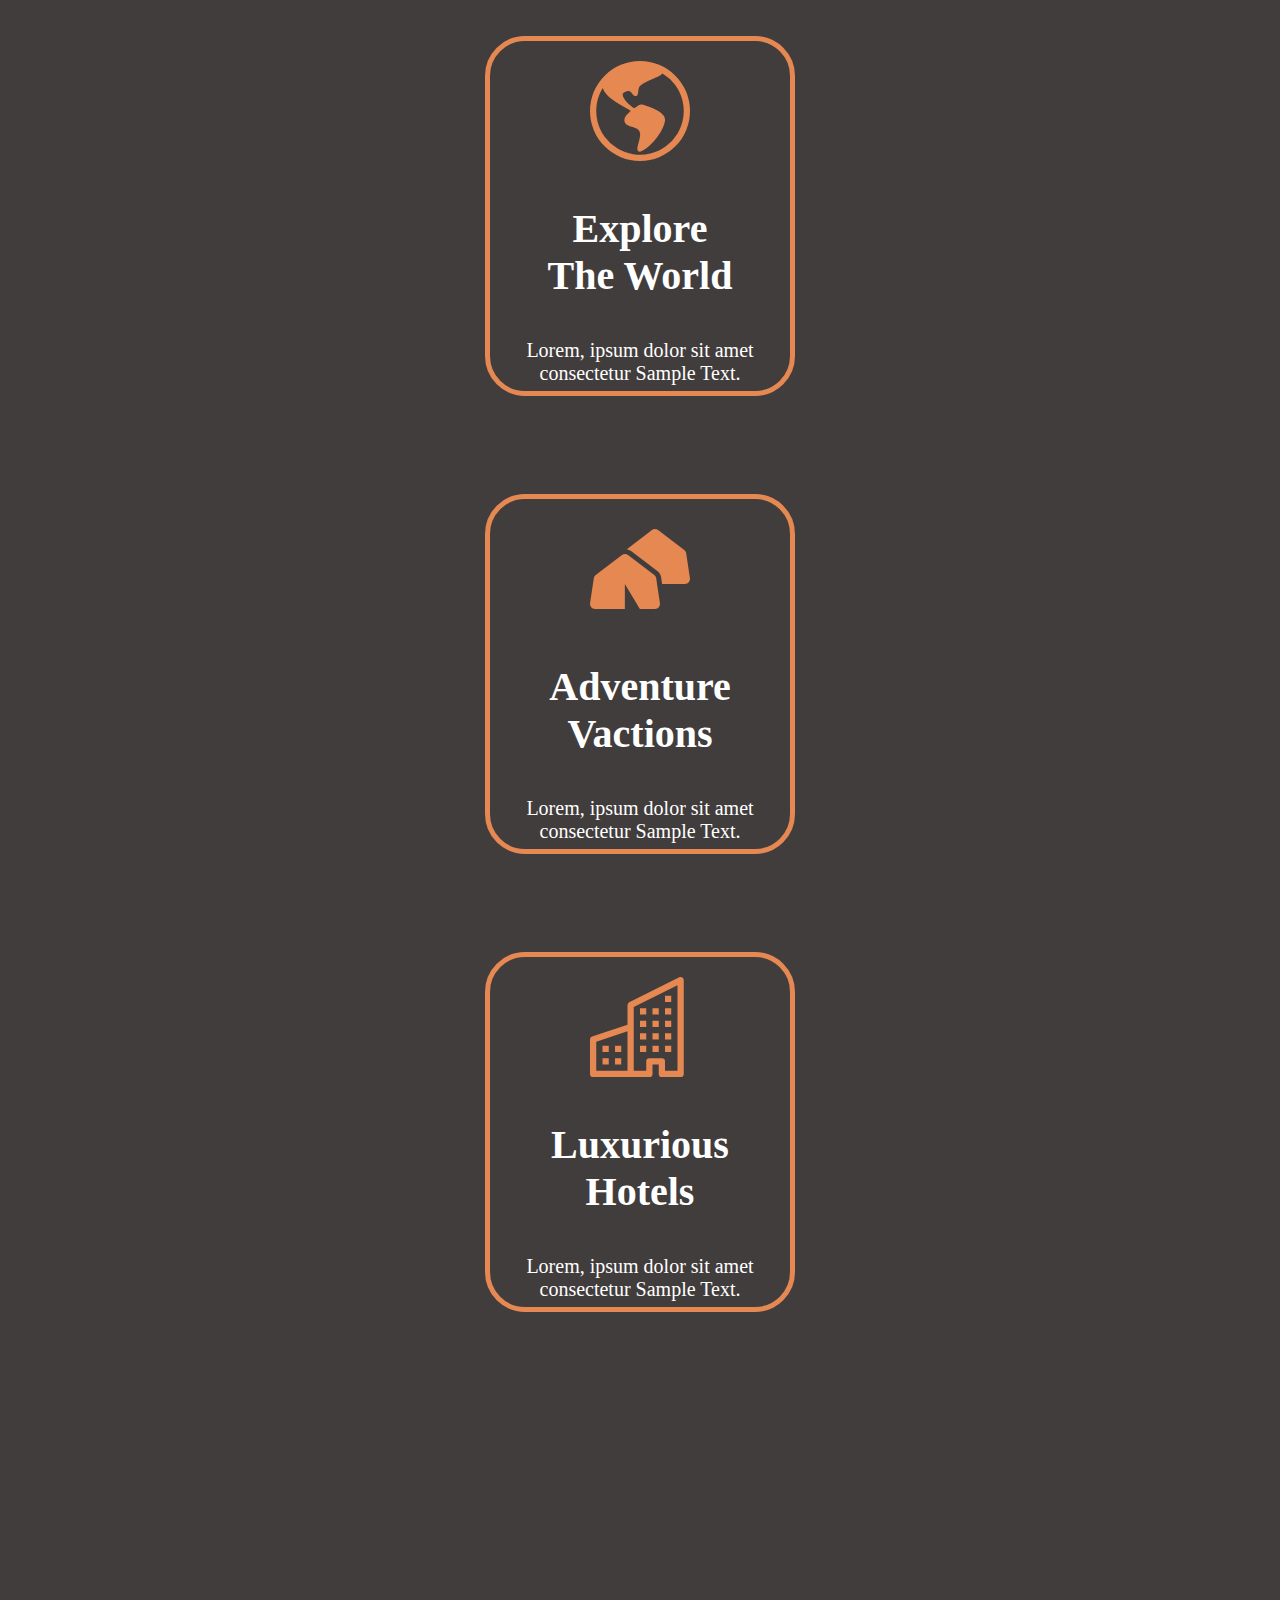
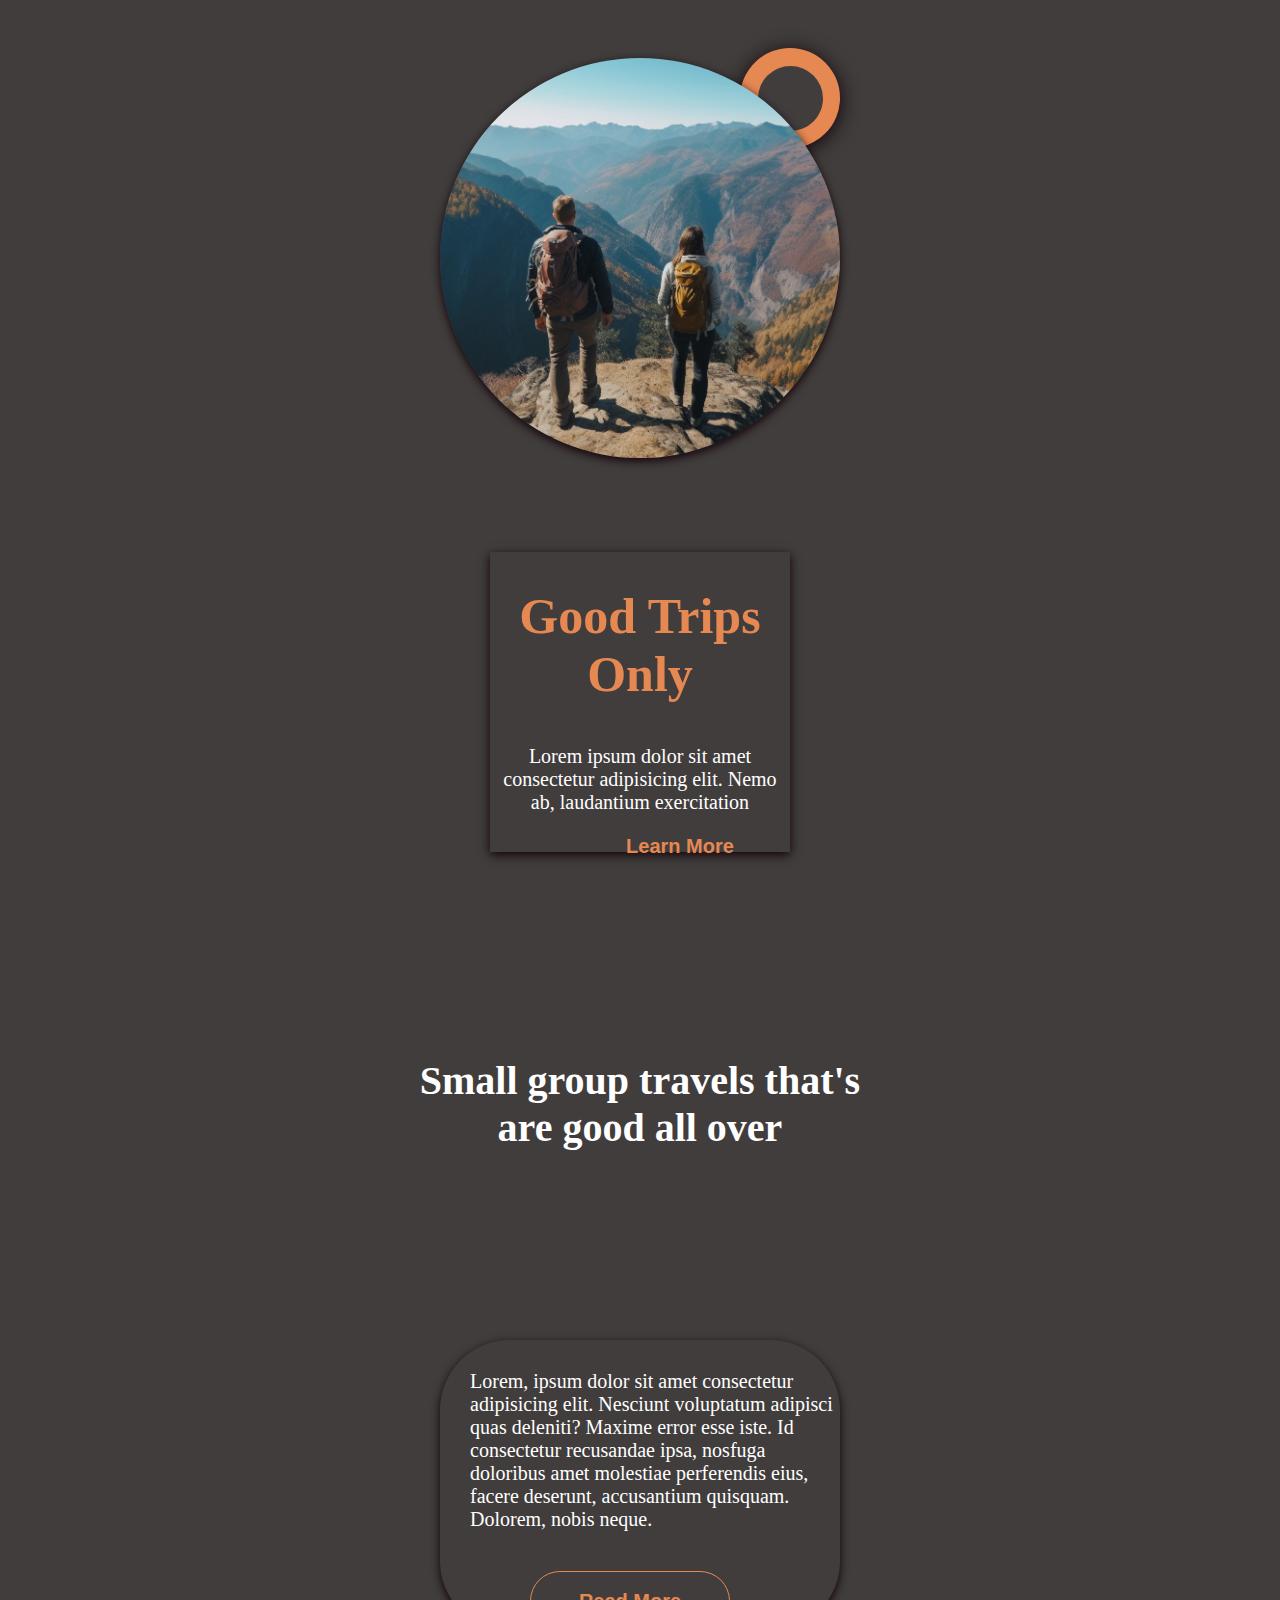
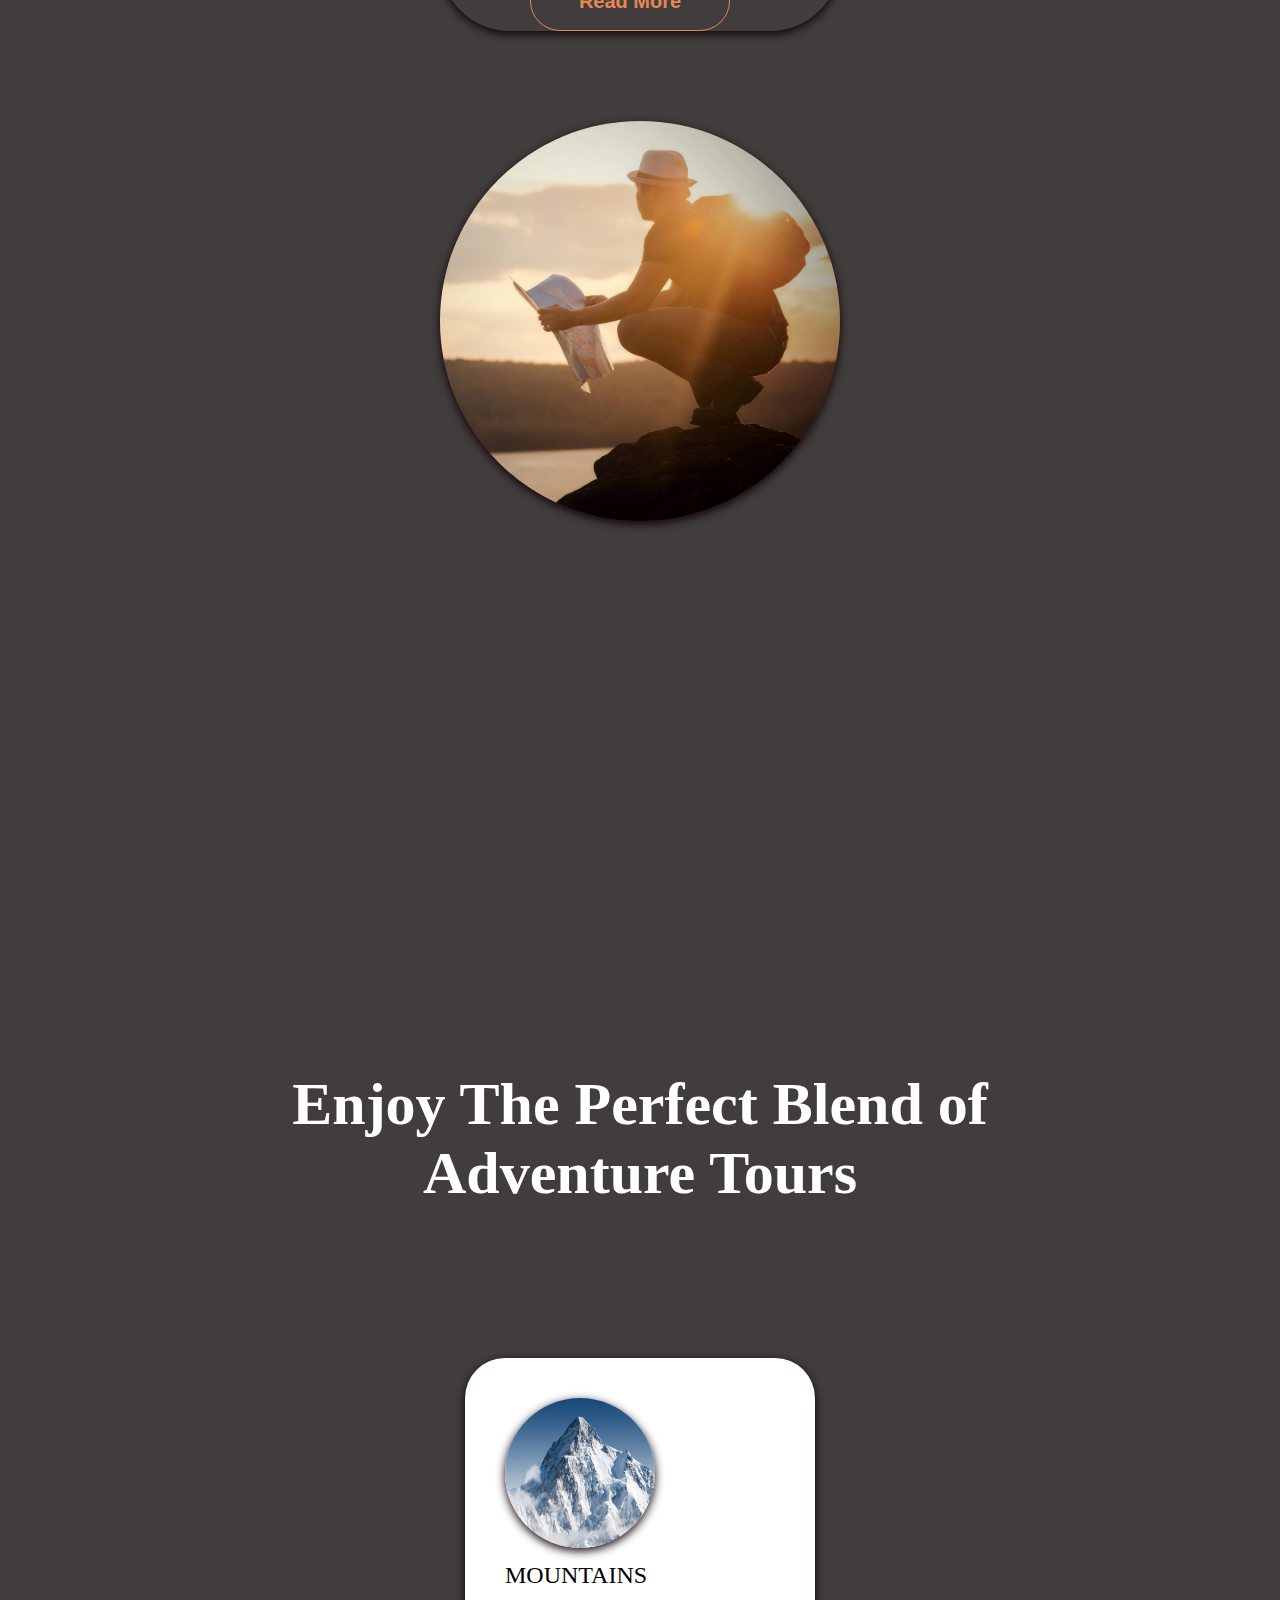
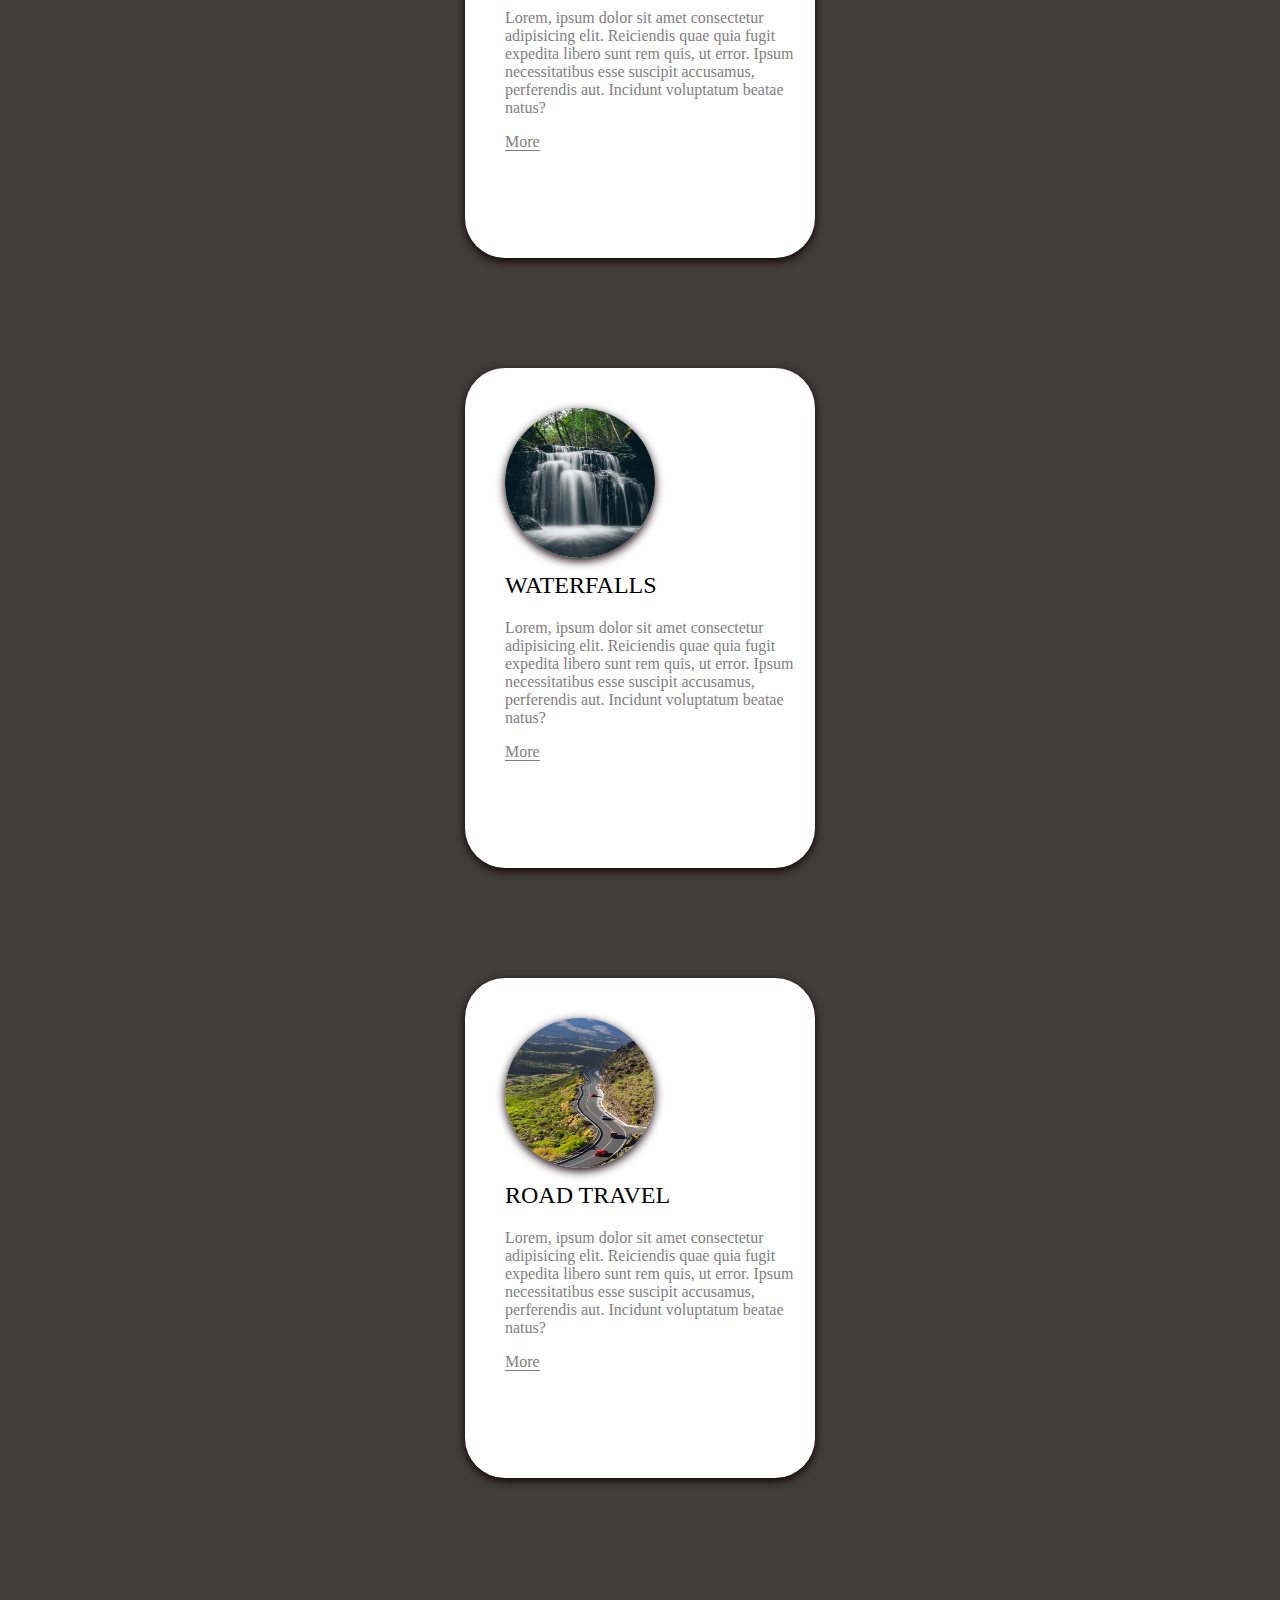
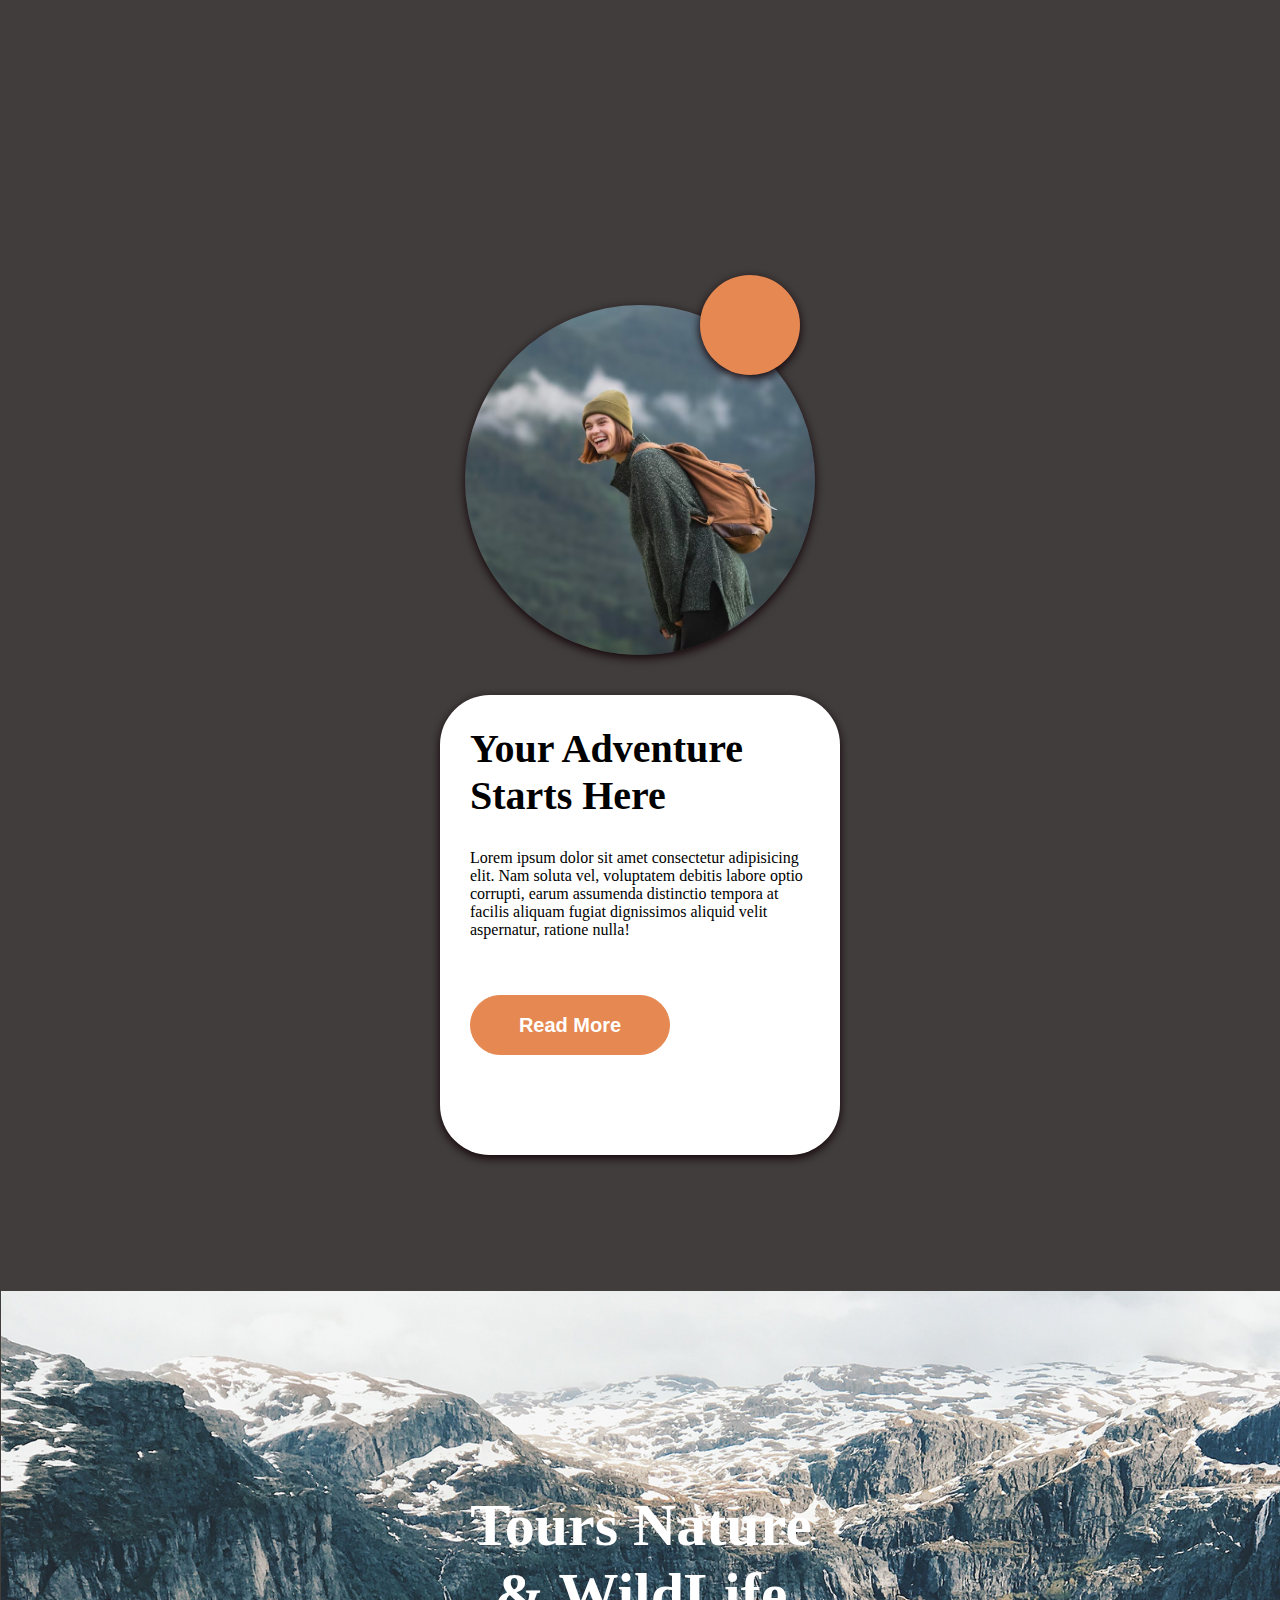
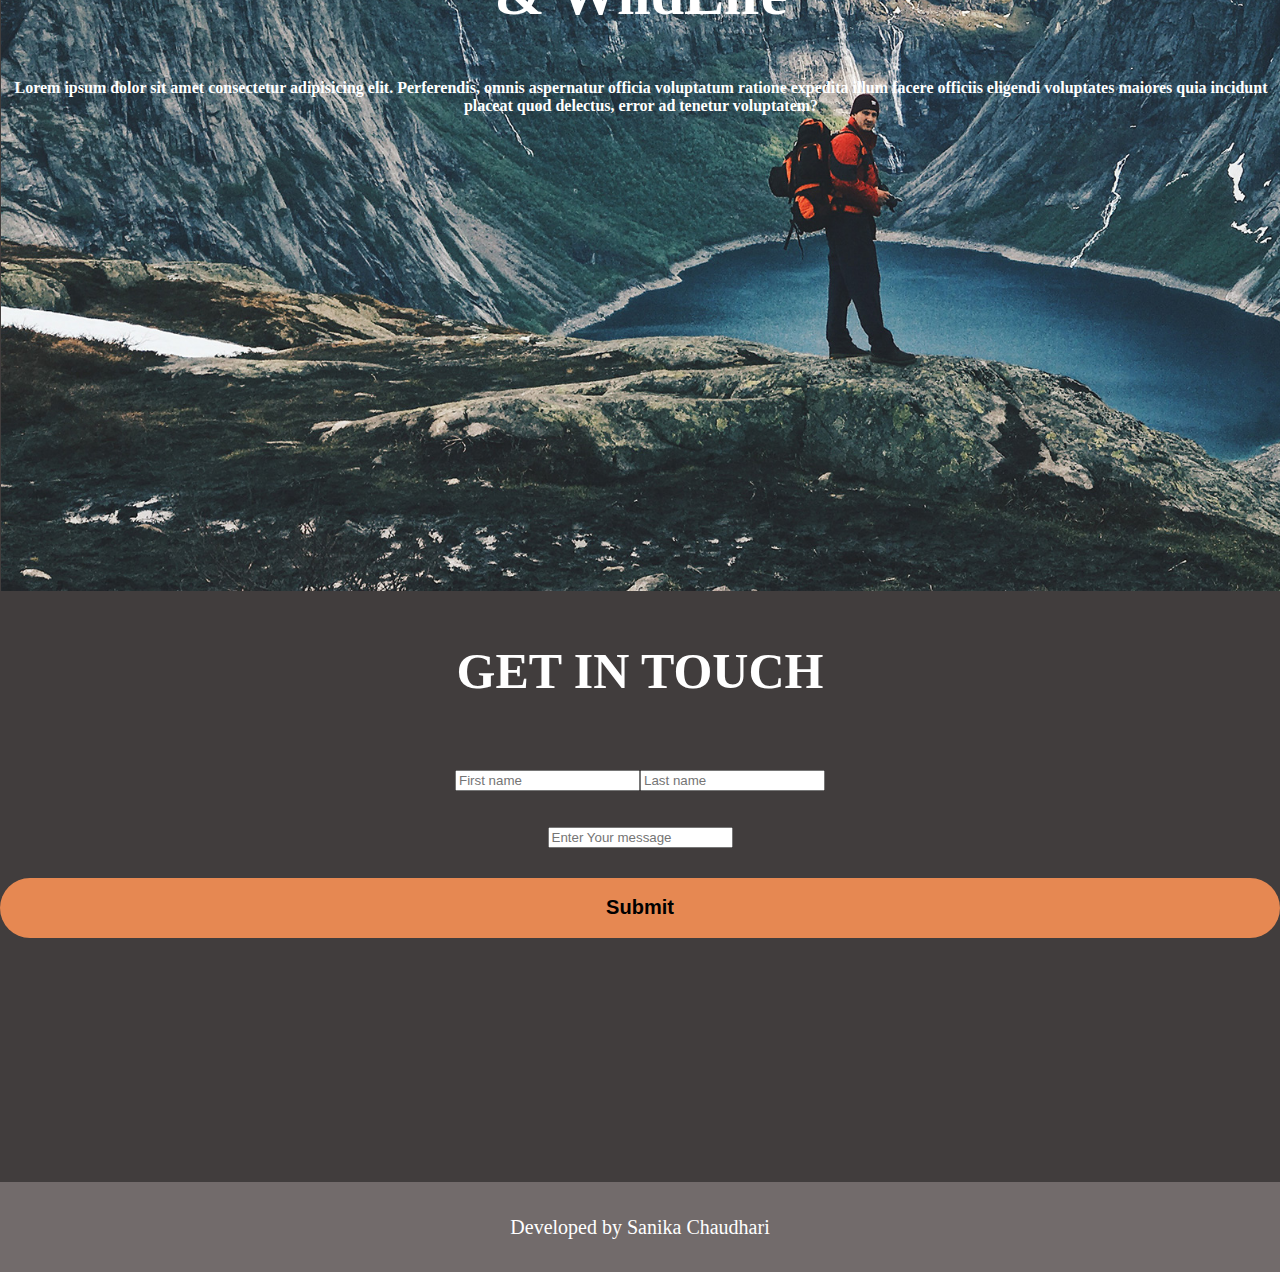
==== commit 517919e8: "done" ====
--- a/Landing/index.html
+++ b/Landing/index.html
@@ -46,7 +46,7 @@
         </nav>
       </div>
       <h3>Travel Agency</h3>
-      <h2>WonderLust</h2>
+      <h2>Wonder</h2>
       <h1>Wonderful Tours</h1>
       <p>Lorem ipsum dolor sit amet consectetur adipisicing elit. Possimus dicta.</p>
       <button class="btn1">Read More</button>
@@ -90,7 +90,7 @@
         </div>
         <div class="boxr">
         <div class="image">
-          <img src="../Landing Page/images/goodtrips.jpg" alt="">
+          <img src="../Landing/images/goodtrips.jpg" alt="">
         </div>
         <div class="circle">
           <div class="circlei"></div>
@@ -107,7 +107,7 @@
           <button>Read More</button>
         </div>
         <div class="image">
-          <img src="../Landing Page/images/smallgroup.jpg" alt="">
+          <img src="../Landing/images/smallgroup.jpg" alt="">
         </div>
       </div>
     </div>
@@ -116,19 +116,19 @@
       <h1>Enjoy The Perfect Blend of<br> Adventure Tours</h1>
       <div class="boxo">
         <div class="boxi">
-          <img src="../Landing Page/images/mountain.jpg" alt="">
+          <img src="../Landing/images/mountain.jpg" alt="">
           <h2>MOUNTAINS</h2>
           <p>Lorem, ipsum dolor sit amet consectetur adipisicing elit. Reiciendis quae quia fugit expedita libero sunt rem quis, ut error. Ipsum necessitatibus esse suscipit accusamus, perferendis aut. Incidunt voluptatum beatae natus?</p>
           <a>More</a>
         </div>
         <div class="boxi">
-          <img src="../Landing Page/images/waterfall.jpg" alt="">
+          <img src="../Landing/images/waterfall.jpg" alt="">
           <h2>WATERFALLS</h2>
           <p>Lorem, ipsum dolor sit amet consectetur adipisicing elit. Reiciendis quae quia fugit expedita libero sunt rem quis, ut error. Ipsum necessitatibus esse suscipit accusamus, perferendis aut. Incidunt voluptatum beatae natus?</p>
           <a>More</a>
         </div>
         <div class="boxi">
-          <img src="../Landing Page/images/road.jpg" alt="">
+          <img src="../Landing/images/road.jpg" alt="">
           <h2>ROAD TRAVEL</h2>
           <p>Lorem, ipsum dolor sit amet consectetur adipisicing elit. Reiciendis quae quia fugit expedita libero sunt rem quis, ut error. Ipsum necessitatibus esse suscipit accusamus, perferendis aut. Incidunt voluptatum beatae natus?</p>
           <a>More</a>
@@ -138,7 +138,7 @@
     <!-- div5 -->
     <div class="div5">
       <div class="circle"></div>
-      <img src="../Landing Page/images/adventure.jpg" alt="">
+      <img src="../Landing/images/adventure.jpg" alt="">
       <div class="info">
         <h1>Your Adventure<br> Starts Here</h1>
         <p>Lorem ipsum dolor sit amet consectetur adipisicing elit. Nam soluta vel, voluptatem debitis labore optio corrupti, earum assumenda distinctio tempora at facilis aliquam fugiat dignissimos aliquid velit aspernatur, ratione nulla!</p>
@@ -174,10 +174,10 @@
     </div>
     <!-- footer -->
     <div class="footer">
-      <p>By Sanika Chaudhari</p>
+      <p>Developed by Sanika Chaudhari</p>
     </div>
     
-
+    
     <script src="https://cdn.jsdelivr.net/npm/jquery@3.5.1/dist/jquery.slim.min.js" integrity="sha384-DfXdz2htPH0lsSSs5nCTpuj/zy4C+OGpamoFVy38MVBnE+IbbVYUew+OrCXaRkfj" crossorigin="anonymous"></script>
     <script src="https://cdn.jsdelivr.net/npm/bootstrap@4.6.2/dist/js/bootstrap.bundle.min.js" integrity="sha384-Fy6S3B9q64WdZWQUiU+q4/2Lc9npb8tCaSX9FK7E8HnRr0Jz8D6OP9dO5Vg3Q9ct" crossorigin="anonymous"></script>
 </body>
--- a/Landing/style.css
+++ b/Landing/style.css
@@ -38,7 +38,7 @@
   .div1{
     width:100%;
     height: 120vh;
-    background-image: url("../Landing Page/images/img1.jpg");
+    background-image: url("../Landing/images/img1.jpg");
     background-size: cover;
     display: flex;
     flex-direction: column;
@@ -365,7 +365,7 @@
   width: 100%;
   height: 100vh;
   border: 1px solid rgb(65, 61, 61);
-  background-image: url("../Landing Page/images/wildlife.jpg");
+  background-image: url("../Landing/images/wildlife.jpg");
   background-size: cover;
 }
 .div6 h2{
@@ -425,7 +425,7 @@
   text-align: center;
 
 }
-@media(max-width:1300px){
+@media(max-width: 1300px){
   .div1 h2{
     font-size: 60px;
   }
@@ -567,3 +567,9 @@
     width:100%;
   }
 }
+/* @media(max-width:500px)
+{
+  body{
+    background-color: red;
+  }
+} */
